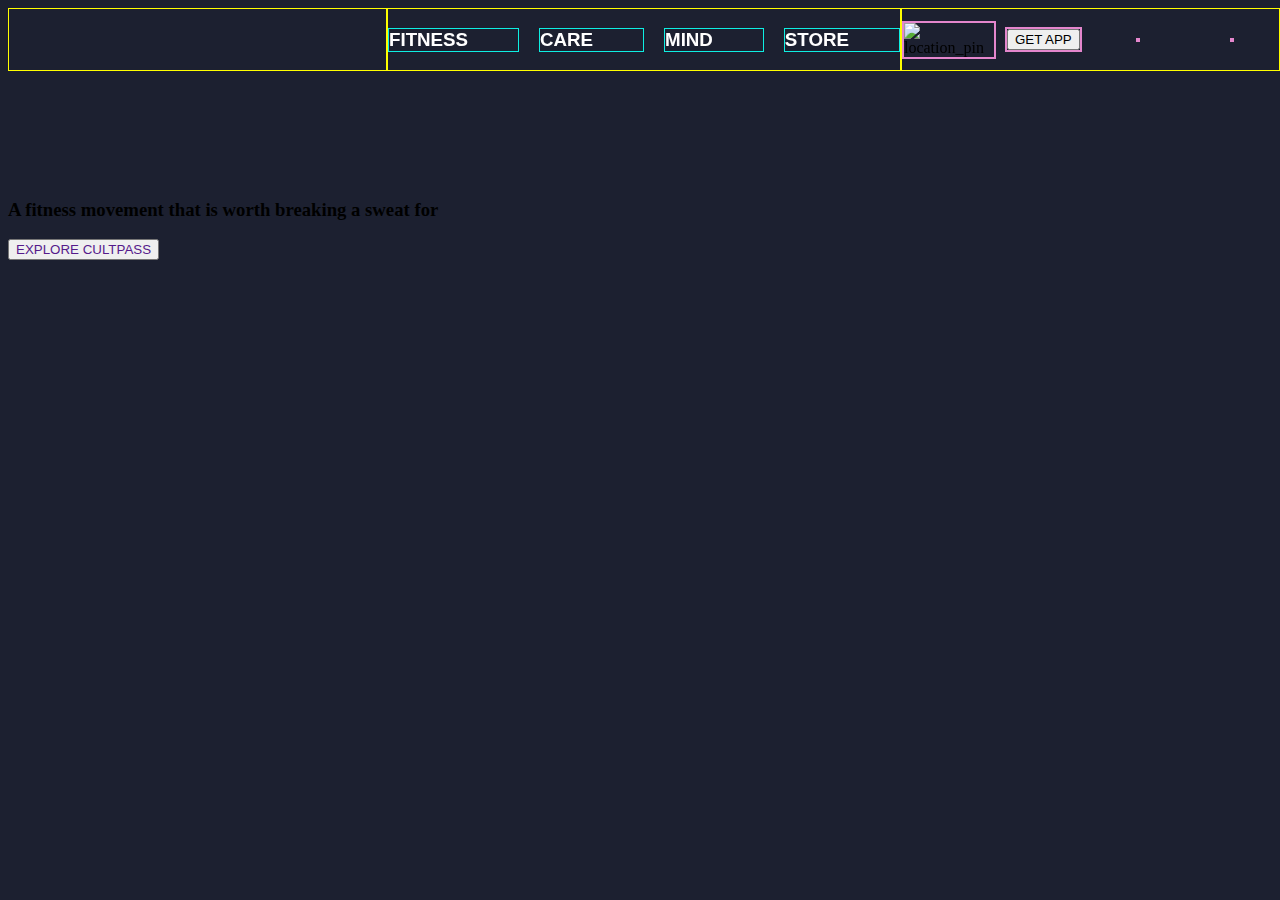
==== index.html @ 7b16bcbc "NavbarPart" ====
<!DOCTYPE html>
<html lang="en">
<head>
    <meta charset="UTF-8">
    <meta http-equiv="X-UA-Compatible" content="IE=edge">
    <meta name="viewport" content="width=device-width, initial-scale=1.0">
    <title>Get Fitness Workouts, Gyms, Health Care, &amp; Healthy Food in India by Cult.fit</title>
    <link rel="stylesheet" href="style.css"/>

</head>
<body>
    <!-- Navbar Part -->
    <div id="navbar">
        <div class="">
            <a href="">
                <div>
                    <img src="https://cdn-images.cure.fit/www-curefit-com/image/upload/c_fill,w_120,ar_3.87,q_auto:eco,dpr_2,f_auto,fl_progressive//image/test/brand-logo/vman-and-white-cult-text.png" alt=""/>
                </div>
            </a>
        </div>  
        <div class="">
            <a href=""><h3>FITNESS</h3></a>
            <a href=""><h3>CARE</h3></a>
            <a href=""><h3>MIND</h3></a>
            <a href=""><h3>STORE</h3></a>
        </div>
        <div class="">
            <!-- <div cursor="default"class="">BHUBANESWAR</div> -->
                    <div width="26" class="">
                        <img src="https://cdn-images.cure.fit/www-curefit-com/image/upload/c_fill,w_26,ar_1,q_auto:eco,dpr_2,f_auto,fl_progressive/image/test/header/location.png" alt="location_pin"loading="lazy" width="26" height="26">
                    </div>
            <div class="">
                <button color="primary" class="">
                    <div cursor="default" class="">GET APP</div>
                </button>
            </div>
            <div></div>
            <div></div>
        </div>
    </div>
    <!-- Navbar video part -->
    <div>
        <video class="nav-video" autoplay="" loop="" playsinline="" poster="https://cdn-images.cure.fit/www-curefit-com/image/upload/c_fill,w_1400,ar_1.77,q_auto:eco,dpr_2,f_auto,fl_progressive/image/test/we-are-cult-logo/promo-video-poster.jpg" preload="metadata" muted="" ><source src="https://cdn-images.cure.fit/www-curefit-com/video/upload/c_fill,w_1400,ar_1.77,q_auto:eco,dpr_2,vc_auto,f_auto/video/test/we-are-cult-web.mp4" type="video/mp4">Your browser does not support the video tag.</video>
    </div>
    <div id="video-hov">
        <img src="https://cdn-images.cure.fit/www-curefit-com/image/upload/c_fill,w_500,ar_2.13,q_auto:eco,dpr_2,f_auto,fl_progressive/image/test/we-are-cult-logo/text-only-v2.png" alt="">
        <h3>A fitness movement that is worth breaking a sweat for</h3>
        <button> <a href=""> <span>EXPLORE CULTPASS</span> </a> </button>
    </div>
</body>
</html>
---- style.css ----
body{
    background-color: #1c2030;
}

a{
    text-decoration: none;
}
/* ----------------------------------------Navbar CSS--------------------------------------------- */
#navbar{
    display: grid;
    grid-template-columns: repeat(3,1fr);
    grid-template-rows: repeat(1,auto);
    /* justify-content: space-between; */
    margin: auto;
    position: fixed;
    /* gap: 30px; */
}
#navbar>div{
    border: 1px solid yellow;
}
#navbar>div:nth-child(1)>a>div>img{
    height: 35px;
    padding-top: 10px;
}
#navbar>div:nth-child(2)>a>h3{
    border: 1px solid rgb(14, 238, 226);
    color: white;
    font-family: Verdana, Geneva, Tahoma, sans-serif;
    padding-right: 50px;
}
#navbar>div:nth-child(2){
    border: 1px solid yellow;
    display: grid;
    grid-template-columns: repeat(4,1fr);
    justify-content: space-between;
    gap:20px;
    
}
#navbar>div:nth-child(3){
    display: grid;
    grid-template-columns: repeat(4,1fr);
}
#navbar>div:nth-child(3)>div{
    border: 2px solid rgb(228, 134, 205);
    margin: auto;
}
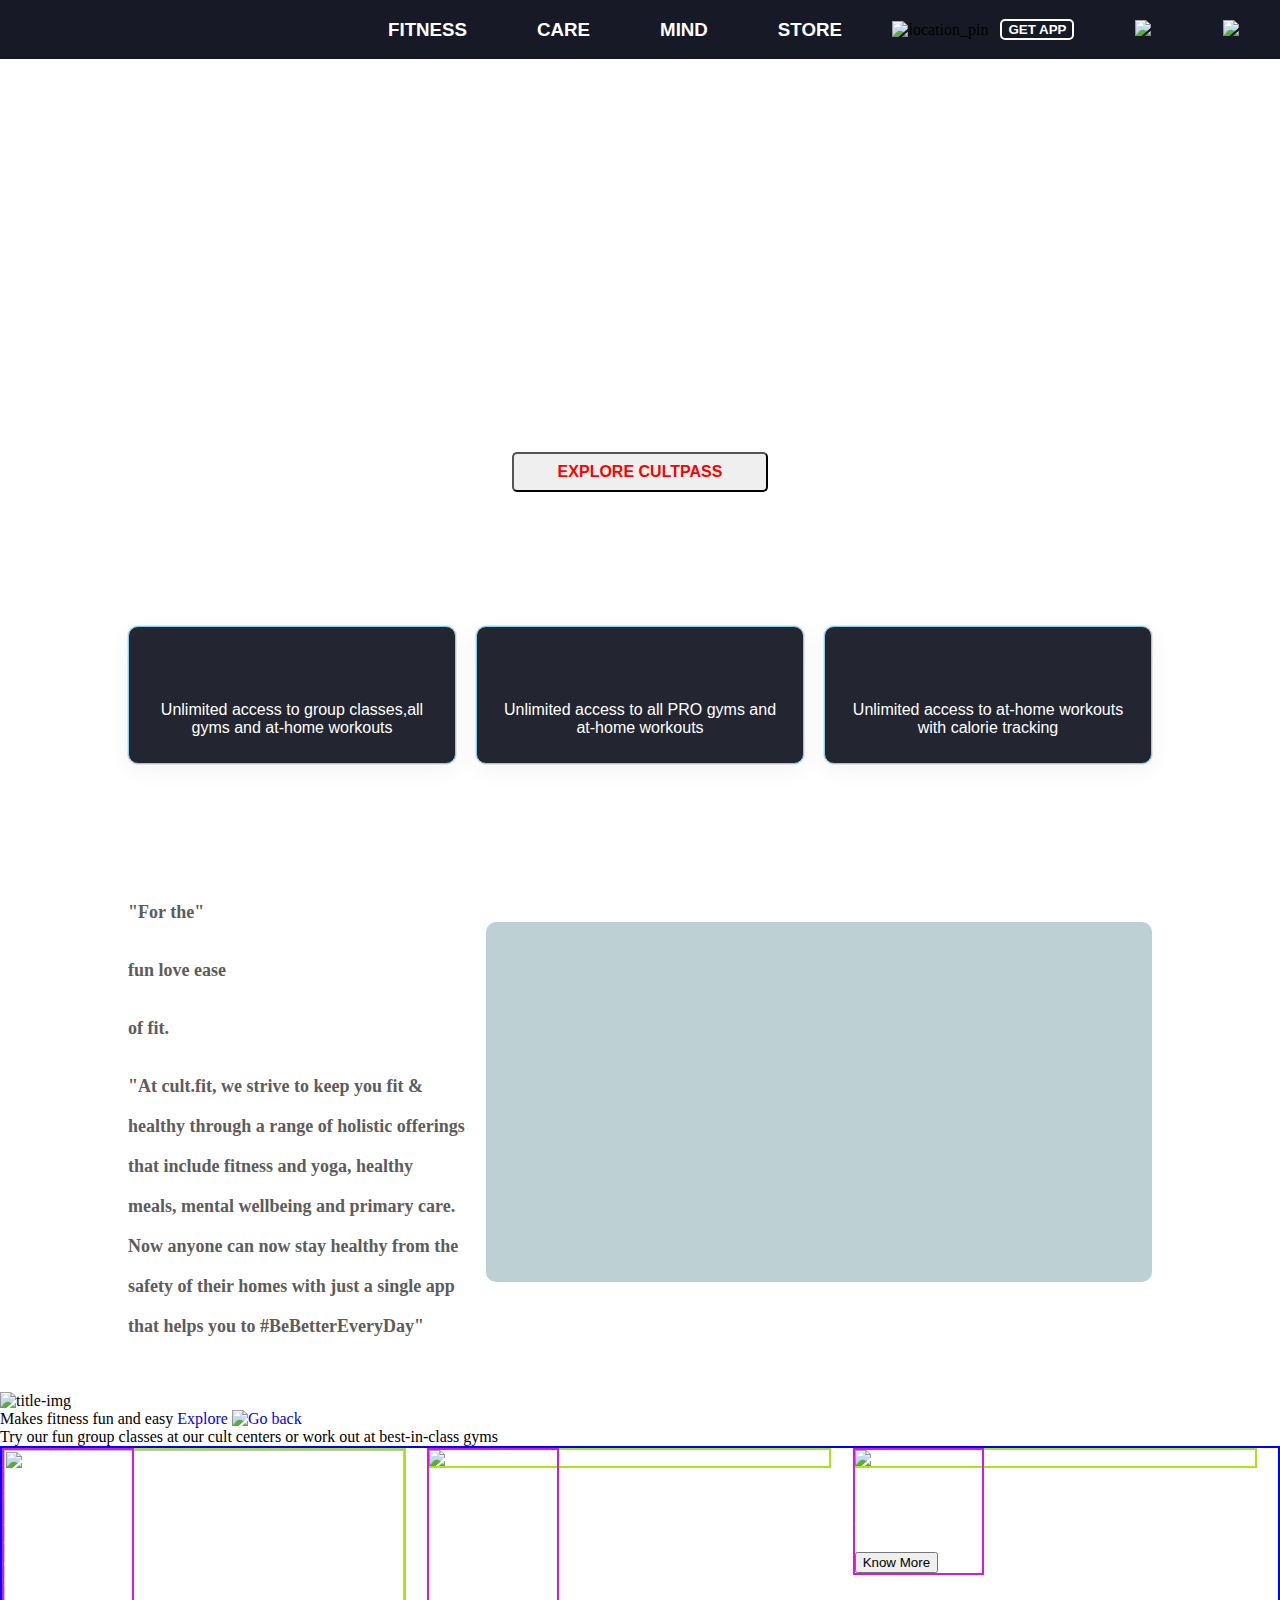
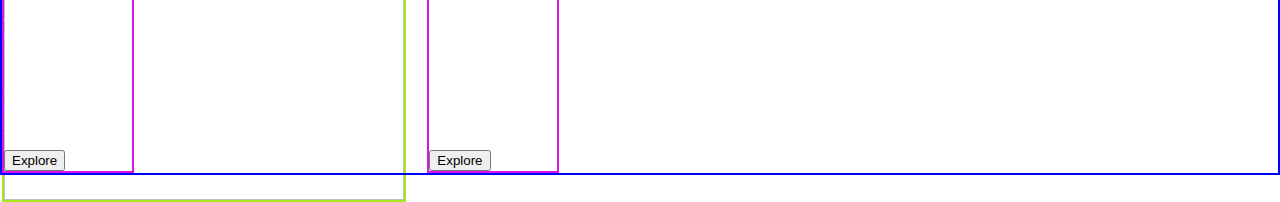
==== commit c8ac18ec: "day2 part done" ====
--- a/index.html
+++ b/index.html
@@ -8,6 +8,8 @@
     <link rel="stylesheet" href="style.css"/>
 
 </head>
+<script src="https://kit.fontawesome.com/4f2a80e093.js" crossorigin="anonymous"></script>
+<link rel="stylesheet" href="https://unpkg.com/aos@next/dist/aos.css" />
 <body>
     <!-- Navbar Part -->
     <div id="navbar">
@@ -24,7 +26,7 @@
             <a href=""><h3>MIND</h3></a>
             <a href=""><h3>STORE</h3></a>
         </div>
-        <div class="">
+        <div class="nav-last">
             <!-- <div cursor="default"class="">BHUBANESWAR</div> -->
                     <div width="26" class="">
                         <img src="https://cdn-images.cure.fit/www-curefit-com/image/upload/c_fill,w_26,ar_1,q_auto:eco,dpr_2,f_auto,fl_progressive/image/test/header/location.png" alt="location_pin"loading="lazy" width="26" height="26">
@@ -34,8 +36,9 @@
                     <div cursor="default" class="">GET APP</div>
                 </button>
             </div>
-            <div></div>
-            <div></div>
+            <div><img src="https://cdn-images.cure.fit/www-curefit-com/image/upload/c_fill,w_26,ar_1,q_auto:eco,dpr_2,f_auto,fl_progressive/image/test/header/Profile.png"/></div>
+            <div><img src="https://cdn-images.cure.fit/www-curefit-com/image/upload/c_fill,q_auto:eco,dpr_2,f_auto,fl_progressive//image/test/cart-dark-theme.svg"/></div>
+            
         </div>
     </div>
     <!-- Navbar video part -->
@@ -44,8 +47,107 @@
     </div>
     <div id="video-hov">
         <img src="https://cdn-images.cure.fit/www-curefit-com/image/upload/c_fill,w_500,ar_2.13,q_auto:eco,dpr_2,f_auto,fl_progressive/image/test/we-are-cult-logo/text-only-v2.png" alt="">
-        <h3>A fitness movement that is worth breaking a sweat for</h3>
-        <button> <a href=""> <span>EXPLORE CULTPASS</span> </a> </button>
+        <div>
+            <h3>A fitness movement that is worth breaking a sweat for</h3>
+            <button> <a href=""> <span>EXPLORE CULTPASS</span> </a> </button>
+            <!-- <button></button> -->
+        </div>
+    </div>
+        <!-- ----------------------try for free------------------------- -->
+    <div id="try-free">
+        <div>
+            <img src="https://cdn-images.cure.fit/www-curefit-com/image/upload/c_fill,w_106,ar_3.811,q_auto:eco,dpr_2,f_auto,fl_progressive//image/test/brand-logo/cult-pass.svg" alt=""><br>
+            <img src="https://cdn-images.cure.fit/www-curefit-com/image/upload/c_fill,w_107,ar_3.59,q_auto:eco,dpr_2,f_auto,fl_progressive//image/test/brand-logo/cult-pass-elite-partial.png" alt="">
+            <p>Unlimited access to group classes,all gyms and at-home workouts</p>
+        </div>
+        <div>
+            <img src="https://cdn-images.cure.fit/www-curefit-com/image/upload/c_fill,w_106,ar_3.811,q_auto:eco,dpr_2,f_auto,fl_progressive//image/test/brand-logo/cult-pass.svg" alt=""><br>
+            <img src="https://cdn-images.cure.fit/www-curefit-com/image/upload/c_fill,w_78,ar_2.63,q_auto:eco,dpr_2,f_auto,fl_progressive//image/test/brand-logo/cult-pass-pro-partial.png" alt="">
+            <p>Unlimited access to all PRO gyms and at-home workouts</p>
+        </div>
+        <div>
+            <img src="https://cdn-images.cure.fit/www-curefit-com/image/upload/c_fill,w_106,ar_3.811,q_auto:eco,dpr_2,f_auto,fl_progressive//image/test/brand-logo/cult-pass.svg" alt=""><br>
+            <img src="https://cdn-images.cure.fit/www-curefit-com/image/upload/c_fill,w_85,ar_2.86,q_auto:eco,dpr_2,f_auto,fl_progressive//image/test/brand-logo/cult-pass-live-partial-4x.png" alt="">
+            <p>Unlimited access to at-home workouts with calorie tracking</p>
+        </div>
+    </div>
+        <!-- -----------------------2nd homepage fun love ease(parent)------------------------- -->
+    <div id="fun-part">
+        <!-- --1st child-- -->
+        <div class="child">
+            <div>"For the"
+                <p>
+                    <span>fun</span>
+                    <span>love</span>
+                    <span>ease</span>
+                </p>
+            </div>
+            <p>of fit.</p>
+            <div>
+                <p>
+                    "At cult.fit, we strive to keep you fit & healthy through a range of holistic offerings that include fitness and yoga, healthy meals, mental wellbeing and primary care. Now anyone can now stay healthy from the safety of their homes with just a single app that helps you to #BeBetterEveryDay"
+                </p>
+            </div>
+        </div>
+        <!-- -child2- -->
+        <div class="child2">
+            <video autoplay width="100%" loop muted class="a-vdo">
+                <source src="https://cdn-images.cure.fit/www-curefit-com/video/upload/w_800,q_auto:eco/vc_auto/video/vm/54f8ba74-0a19-42dc-aa64-ec19f0dee189.mp4" type="video/mp4">
+                "Your browser does not support the video tag."
+            </video>
+        </div>
+    </div>
+        <!-- ----------------- ----------2nd txt + vdo merg part-(parent)--------------------------------- -->
+    <div id="fun-cult-part">
+        <div>
+            <img src="https://static.cure.fit/assets/images/cult-brand.svg" alt="title-img" class=" style-prefix-5blrfd efaomd31" loading="lazy" width="90" height="50">
+        </div>
+        <div class="">
+            Makes fitness fun and easy
+            <a href="/cult" class="">
+                <span>Explore</span>
+                <img src="https://static.cure.fit/assets/images/back-arrow-pink.svg" alt="Go back"
+                class="">
+            </a>
+        </div>
+        <div class="">Try our fun group classes at our cult centers or work out at best-in-class
+            gyms</div>
+        <!-- -----------all image in one part ---------->
+        <div id="mix-img-part1">
+            <!-- child4 img 1 -->
+            <div>
+                <div>
+                    <img class="mix-img" src="https://cdn-images.cure.fit/www-curefit-com/image/upload/w_600,h_470,fl_progressive,f_auto,q_auto:eco/dpr_2/image/vm/6285c073-5e3d-4abf-9189-21403628a1f4.png" width="400" height="350"/>
+                </div>
+                <div class="hover">
+                    <p>Find a cult center nera you</p>
+                    <p>wourk out at our world class cult ceneters with the safest measures.From ample workout space to ensure social distancing to frequent sanitisation,cult is playing it safe so you don't have to.</p>
+                    <button>Explore</button>
+                </div>
+            </div>
+            <!-- child4 img 2 -->
+            <div>
+                <div>
+                    <img class="mix-img" src="https://cdn-images.cure.fit/www-curefit-com/image/upload/w_300,h_250,fl_progressive,f_auto,q_auto:eco/dpr_2/image/vm/f66c717a-bcb9-4d64-b227-115d1010b610.jpeg" width="400">
+                </div>
+                <div class="hover">
+                    <p>Introducing Gyms by cult</p>
+                    <p>Get unlimited access to the best gyms in town with a cultpass. Carefully handpicked by cult, these select gyms boast of cult certified trainers, best-in-class safety and equipment standards.</p>
+                    <button>Explore</button>
+                </div>
+            </div>
+            <!-- child4 img 3 -->
+            <div>
+                <div>
+                    <img class="mix-img" src="https://cdn-images.cure.fit/www-curefit-com/image/upload/w_300,h_250,fl_progressive,f_auto,q_auto:eco/dpr_2/image/vm/a707c2fc-f789-477b-a9c7-c484fe9d86a6.jpeg"  width="400"/>
+                </div>
+                <div class="hover">
+                    <p>cult transform</p>
+                    <p>Get coached to lose weight for good</p>
+                    <button>Know More</button>
+                </div>
+            </div>
+        </div>
     </div>
 </body>
 </html>
--- a/style.css
+++ b/style.css
@@ -1,5 +1,7 @@
 body{
-    background-color: #1c2030;
+    background-color:white;
+    margin: 0;
+    padding: 0;
 }
 
 a{
@@ -7,6 +9,7 @@
 }
 /* ----------------------------------------Navbar CSS--------------------------------------------- */
 #navbar{
+    background-color: #171A26;
     display: grid;
     grid-template-columns: repeat(3,1fr);
     grid-template-rows: repeat(1,auto);
@@ -14,22 +17,20 @@
     margin: auto;
     position: fixed;
     /* gap: 30px; */
-}
-#navbar>div{
-    border: 1px solid yellow;
+    z-index:+3;
 }
 #navbar>div:nth-child(1)>a>div>img{
     height: 35px;
     padding-top: 10px;
 }
 #navbar>div:nth-child(2)>a>h3{
-    border: 1px solid rgb(14, 238, 226);
+    /* border: 1px solid rgb(14, 238, 226); */
     color: white;
     font-family: Verdana, Geneva, Tahoma, sans-serif;
     padding-right: 50px;
 }
 #navbar>div:nth-child(2){
-    border: 1px solid yellow;
+    /* border: 1px solid yellow; */
     display: grid;
     grid-template-columns: repeat(4,1fr);
     justify-content: space-between;
@@ -41,6 +42,148 @@
     grid-template-columns: repeat(4,1fr);
 }
 #navbar>div:nth-child(3)>div{
-    border: 2px solid rgb(228, 134, 205);
+    /* border: 2px solid rgb(228, 134, 205); */
     margin: auto;
-}+}
+.nav-last>div:nth-child(3)>img{
+    margin-left: 18px;
+    width:45%;
+}
+.nav-last>div:nth-child(4)>img{
+    width:70%;
+}
+.nav-last>div:nth-child(2)>button{
+    border: 2px solid white;
+    background-color: #171A26;
+    border-radius: 5px;
+}
+.nav-last>div:nth-child(2)>button>div{
+    color: white;
+    font-weight: 800;
+    font-family: Arial, Helvetica, sans-serif;
+}
+
+/* --------------------------------Navbar vdo part CSS-------------------------------------- */
+.nav-video{
+    position:absolute;
+    z-index:-1;
+    top:0;
+    left:0;
+    width:100%;
+    height: 800px;
+    }
+    #video-hov{
+        width: 50%;
+        margin: auto;
+        /* border: 1px solid blue; */
+        color: white;
+        position: relative;
+        top:250px;
+        font-size: xx-large;
+        text-align: center;
+        font-family: Arial, Helvetica, sans-serif;
+        }
+        #video-hov>img{
+            width: 70%;
+        }
+        #video-hov>div>button{
+            /* border: 1px solid blue; */
+            border-radius: 5px;
+            height: 40px;
+            width:40%;
+            font-weight: 700;
+        }
+        button>a>span{
+            color: red;
+            font-family: Arial, Helvetica, sans-serif;
+            font-size: medium;
+            font-weight: bolder;
+            text-decoration: none;
+        }
+        /* ---------------------------TRY FOR FREE------------------------- */
+        #try-free{
+            /* border: 2px solid yellow; */
+            width: 80%;
+            height: auto;
+            margin: auto;
+            margin-top: 30%;
+            display: grid;
+            grid-template-columns: repeat(3,1fr);
+            grid-template-rows: repeat(1,auto);
+            gap:20px;
+        }
+        #try-free > div{
+            /* margin: auto; */
+            border: 1px solid skyblue;
+            border-radius: 10px;
+            font-size: medium;
+            color: white;
+            text-align: center;
+            /* ---- */
+            padding: 10px 20px;
+            background-color: #232631;
+            font-family: 'Lucida Sans', 'Lucida Sans Regular', 'Lucida Grande', 'Lucida Sans Unicode', Geneva, Verdana, sans-serif;
+            box-shadow: rgba(0, 0, 0, 0.05) 0px 6px 24px 0px, rgba(0, 0, 0, 0.08) 0px 0px 0px 1px;
+        }
+        #try-free > div >img{
+            margin: auto;
+            margin-top: 20px;
+            width: 40%;
+        }
+        /* #top-last>div:hover{
+            background-color: #323952;
+        } */
+        /* --------------------------another homepage 1st part--------------------------- */
+        #fun-part{
+            margin: auto;
+            width: 80%;
+            height: 500px;
+            margin-top: 10%;
+            /* border: 2px solid red; */
+            display: flex;
+            justify-content: space-between;
+        }
+        #fun-part>div:nth-child(1){
+            width:33%;
+            font-size: 18px;
+            font-weight:bold;
+            color: #5d5c5c;
+            margin-bottom: 10%;
+            line-height: 40px;
+        }
+        #fun-part>div:nth-child(2){
+            /* border: 1px solid#171A26; */
+            background-color: #bbcfd4f7;
+            width: 65%;
+            height: 72%;
+            margin-top: 30px;
+            border-radius: 10px;
+        }
+        #fun-part>div:nth-child(2)>video{
+            border-radius: 10px;
+            padding-top: 5px;
+            padding-bottom: 5px;
+        }
+        /* ----------------------------2nd part--------------------------- */
+        #fun-cult-part{
+            /* border: 2px solid crimson; */
+            display: block;
+            width:100%;
+            margin: auto;
+        }
+        #mix-img-part1{
+            border: 2px solid blue;
+            /* display: flex; */
+            display: grid;
+            grid-template-columns: repeat(3,1fr);
+        }
+        .mix-img{
+            border: 2px solid rgb(168, 231, 23);
+            z-index: -1 ;
+            position: absolute;
+        }
+        .hover{
+            border: 2px solid rgb(215, 23, 225);
+            width: 30%;
+            color: white;
+        }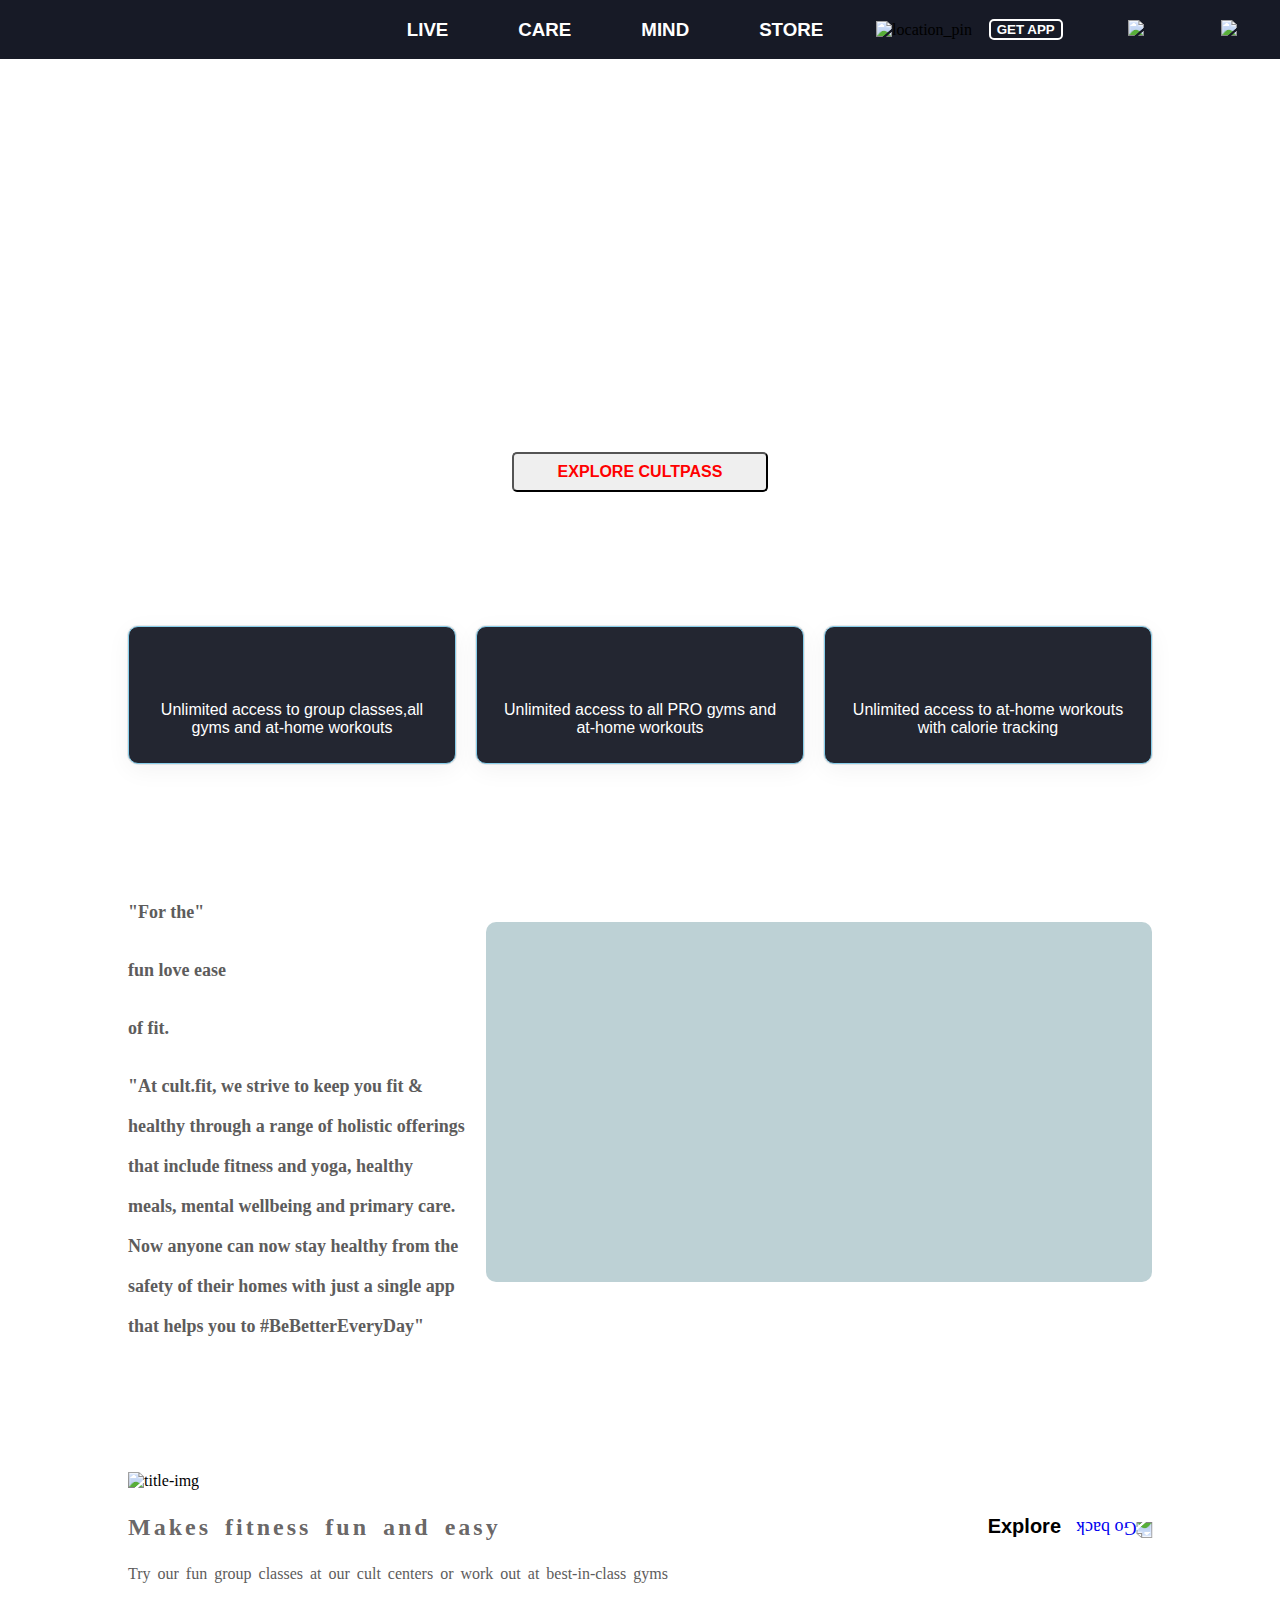
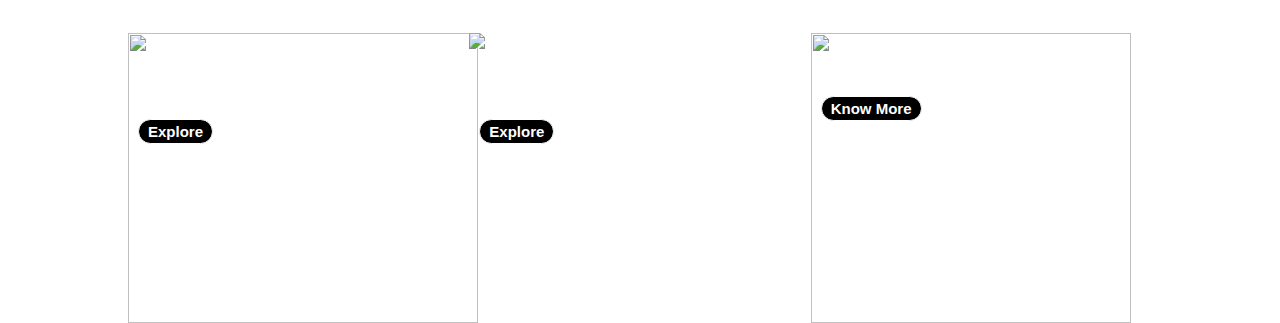
==== commit 44baa174: "homepage-part" ====
--- a/index.html
+++ b/index.html
@@ -21,7 +21,7 @@
             </a>
         </div>  
         <div class="">
-            <a href=""><h3>FITNESS</h3></a>
+            <a href=""><h3>LIVE</h3></a>
             <a href=""><h3>CARE</h3></a>
             <a href=""><h3>MIND</h3></a>
             <a href=""><h3>STORE</h3></a>
@@ -103,47 +103,45 @@
             <img src="https://static.cure.fit/assets/images/cult-brand.svg" alt="title-img" class=" style-prefix-5blrfd efaomd31" loading="lazy" width="90" height="50">
         </div>
         <div class="">
-            Makes fitness fun and easy
-            <a href="/cult" class="">
+            <p>Makes fitness fun and easy</p>
+            <a href="/cult" class="explore">
                 <span>Explore</span>
                 <img src="https://static.cure.fit/assets/images/back-arrow-pink.svg" alt="Go back"
-                class="">
+                class="explore-img">
             </a>
         </div>
-        <div class="">Try our fun group classes at our cult centers or work out at best-in-class
-            gyms</div>
+        <div class="img-paragraph">
+            <p>Try our fun group classes at our cult centers or work out at best-in-class
+            gyms</p></div>
         <!-- -----------all image in one part ---------->
         <div id="mix-img-part1">
             <!-- child4 img 1 -->
             <div>
                 <div>
-                    <img class="mix-img" src="https://cdn-images.cure.fit/www-curefit-com/image/upload/w_600,h_470,fl_progressive,f_auto,q_auto:eco/dpr_2/image/vm/6285c073-5e3d-4abf-9189-21403628a1f4.png" width="400" height="350"/>
+                    <img class="mix-img" src="https://cdn-images.cure.fit/www-curefit-com/image/upload/w_600,h_470,fl_progressive,f_auto,q_auto:eco/dpr_2/image/vm/6285c073-5e3d-4abf-9189-21403628a1f4.png" width="350" height="290"/>
                 </div>
                 <div class="hover">
                     <p>Find a cult center nera you</p>
-                    <p>wourk out at our world class cult ceneters with the safest measures.From ample workout space to ensure social distancing to frequent sanitisation,cult is playing it safe so you don't have to.</p>
                     <button>Explore</button>
                 </div>
             </div>
             <!-- child4 img 2 -->
             <div>
                 <div>
-                    <img class="mix-img" src="https://cdn-images.cure.fit/www-curefit-com/image/upload/w_300,h_250,fl_progressive,f_auto,q_auto:eco/dpr_2/image/vm/f66c717a-bcb9-4d64-b227-115d1010b610.jpeg" width="400">
+                    <img class="mix-img" src="https://cdn-images.cure.fit/www-curefit-com/image/upload/w_300,h_250,fl_progressive,f_auto,q_auto:eco/dpr_2/image/vm/f66c717a-bcb9-4d64-b227-115d1010b610.jpeg" width="350">
                 </div>
                 <div class="hover">
                     <p>Introducing Gyms by cult</p>
-                    <p>Get unlimited access to the best gyms in town with a cultpass. Carefully handpicked by cult, these select gyms boast of cult certified trainers, best-in-class safety and equipment standards.</p>
                     <button>Explore</button>
                 </div>
             </div>
             <!-- child4 img 3 -->
             <div>
                 <div>
-                    <img class="mix-img" src="https://cdn-images.cure.fit/www-curefit-com/image/upload/w_300,h_250,fl_progressive,f_auto,q_auto:eco/dpr_2/image/vm/a707c2fc-f789-477b-a9c7-c484fe9d86a6.jpeg"  width="400"/>
+                    <img class="mix-img" src="https://cdn-images.cure.fit/www-curefit-com/image/upload/w_300,h_250,fl_progressive,f_auto,q_auto:eco/dpr_2/image/vm/a707c2fc-f789-477b-a9c7-c484fe9d86a6.jpeg"  width="320" height="290"/>
                 </div>
                 <div class="hover">
                     <p>cult transform</p>
-                    <p>Get coached to lose weight for good</p>
                     <button>Know More</button>
                 </div>
             </div>
--- a/style.css
+++ b/style.css
@@ -20,6 +20,7 @@
     z-index:+3;
 }
 #navbar>div:nth-child(1)>a>div>img{
+    margin-left: 15px;
     height: 35px;
     padding-top: 10px;
 }
@@ -168,22 +169,74 @@
         #fun-cult-part{
             /* border: 2px solid crimson; */
             display: block;
-            width:100%;
-            margin: auto;
+            width:80%;
+            margin: auto;
+            margin-top: 80px;
         }
         #mix-img-part1{
-            border: 2px solid blue;
-            /* display: flex; */
+            /* border: 2px solid blue; */
+            width: 100%;
+            margin: auto;
             display: grid;
             grid-template-columns: repeat(3,1fr);
         }
         .mix-img{
-            border: 2px solid rgb(168, 231, 23);
+            /* border: 2px solid rgb(168, 231, 23); */
             z-index: -1 ;
             position: absolute;
         }
         .hover{
-            border: 2px solid rgb(215, 23, 225);
-            width: 30%;
+            /* border: 2px solid rgb(215, 23, 225); */
+            font-weight: 700;
+            font-size: 20px;
+            font-family: Arial, Helvetica, sans-serif;
+            width: 60%;
+            margin-left: 10px;
             color: white;
+            margin-top: 10px
+        }
+        .hover >button{
+            font-weight: 700;
+            font-size: 15px;
+            font-family: Arial, Helvetica, sans-serif;
+            border-radius: 20px;
+            padding: 3px 9px;
+            border: 1px solid white;
+            color: white;
+            background-color: black;
+        }
+        #fun-cult-part > div:nth-child(2) >p{
+            color: rgba(58, 54, 54, 0.771);
+            font-size:x-large;
+            font-weight: bold;
+            word-spacing:5px;
+            letter-spacing: 3px;
+            font-family: Georgia, serif;
+        }
+        .explore{
+            font-size: 18px;
+            float: right;
+            margin-top: -50px;
+        }
+        .explore > span{
+            font-size: 20px;
+            font-family: BrandonTextWeb-Bold,Helvetica Neue,Helvetica,Roboto,Arial,sans-serif;
+            cursor: pointer;
+            padding-top: 0;
+            color: black;
+            font-weight: 700;
+        }
+        .explore-img{
+            height: 22px;
+            width: 10px;
+            margin:auto;
+            margin-left: 10px;
+            transform: rotate(180deg);
+        }
+        .img-paragraph{
+            word-spacing:3px;
+            font-family: Georgia, serif;
+            width: 60%;
+            color: #5d5c5c;
+            margin-bottom: 50px;
         }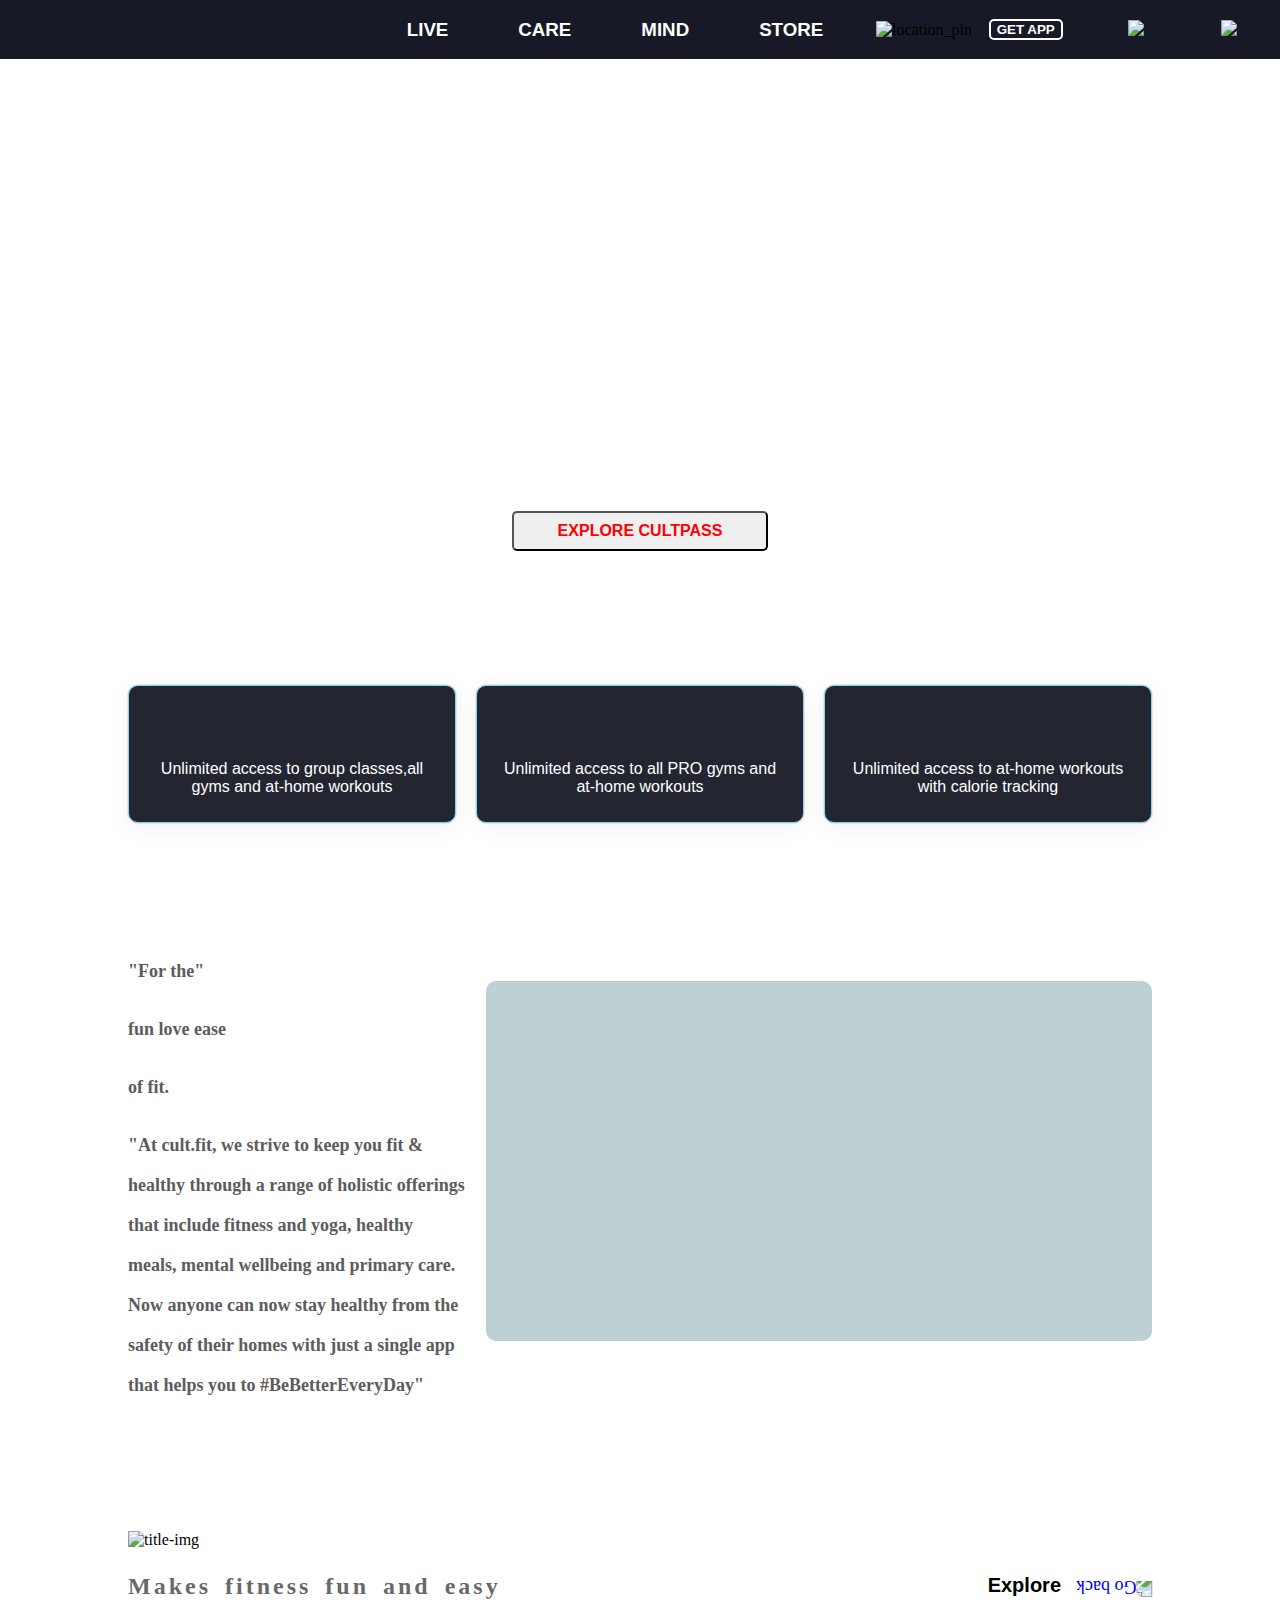
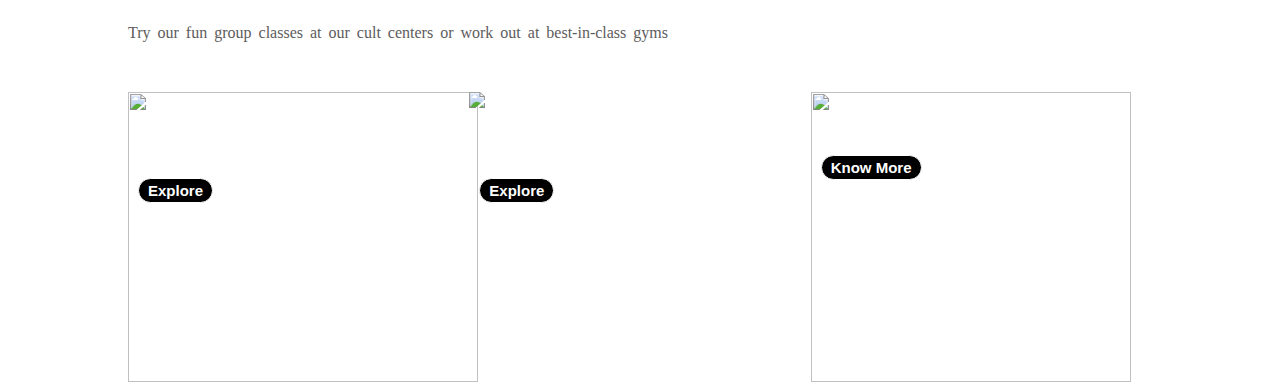
==== commit 4f5b509a: "completed day3" ====
--- a/index.html
+++ b/index.html
@@ -6,6 +6,7 @@
     <meta name="viewport" content="width=device-width, initial-scale=1.0">
     <title>Get Fitness Workouts, Gyms, Health Care, &amp; Healthy Food in India by Cult.fit</title>
     <link rel="stylesheet" href="style.css"/>
+    <link rel="stylesheet" href="navbar.css"/>
 
 </head>
 <script src="https://kit.fontawesome.com/4f2a80e093.js" crossorigin="anonymous"></script>
@@ -14,7 +15,7 @@
     <!-- Navbar Part -->
     <div id="navbar">
         <div class="">
-            <a href="">
+            <a href="index.html">
                 <div>
                     <img src="https://cdn-images.cure.fit/www-curefit-com/image/upload/c_fill,w_120,ar_3.87,q_auto:eco,dpr_2,f_auto,fl_progressive//image/test/brand-logo/vman-and-white-cult-text.png" alt=""/>
                 </div>
@@ -22,7 +23,7 @@
         </div>  
         <div class="">
             <a href=""><h3>LIVE</h3></a>
-            <a href=""><h3>CARE</h3></a>
+            <a href="./care.html"><h3>CARE</h3></a>
             <a href=""><h3>MIND</h3></a>
             <a href=""><h3>STORE</h3></a>
         </div>
--- a/style.css
+++ b/style.css
@@ -3,67 +3,6 @@
     margin: 0;
     padding: 0;
 }
-
-a{
-    text-decoration: none;
-}
-/* ----------------------------------------Navbar CSS--------------------------------------------- */
-#navbar{
-    background-color: #171A26;
-    display: grid;
-    grid-template-columns: repeat(3,1fr);
-    grid-template-rows: repeat(1,auto);
-    /* justify-content: space-between; */
-    margin: auto;
-    position: fixed;
-    /* gap: 30px; */
-    z-index:+3;
-}
-#navbar>div:nth-child(1)>a>div>img{
-    margin-left: 15px;
-    height: 35px;
-    padding-top: 10px;
-}
-#navbar>div:nth-child(2)>a>h3{
-    /* border: 1px solid rgb(14, 238, 226); */
-    color: white;
-    font-family: Verdana, Geneva, Tahoma, sans-serif;
-    padding-right: 50px;
-}
-#navbar>div:nth-child(2){
-    /* border: 1px solid yellow; */
-    display: grid;
-    grid-template-columns: repeat(4,1fr);
-    justify-content: space-between;
-    gap:20px;
-    
-}
-#navbar>div:nth-child(3){
-    display: grid;
-    grid-template-columns: repeat(4,1fr);
-}
-#navbar>div:nth-child(3)>div{
-    /* border: 2px solid rgb(228, 134, 205); */
-    margin: auto;
-}
-.nav-last>div:nth-child(3)>img{
-    margin-left: 18px;
-    width:45%;
-}
-.nav-last>div:nth-child(4)>img{
-    width:70%;
-}
-.nav-last>div:nth-child(2)>button{
-    border: 2px solid white;
-    background-color: #171A26;
-    border-radius: 5px;
-}
-.nav-last>div:nth-child(2)>button>div{
-    color: white;
-    font-weight: 800;
-    font-family: Arial, Helvetica, sans-serif;
-}
-
 /* --------------------------------Navbar vdo part CSS-------------------------------------- */
 .nav-video{
     position:absolute;
@@ -115,7 +54,7 @@
         }
         #try-free > div{
             /* margin: auto; */
-            border: 1px solid skyblue;
+            border: 1px solid rgb(132, 215, 243);
             border-radius: 10px;
             font-size: medium;
             color: white;
@@ -125,6 +64,9 @@
             background-color: #232631;
             font-family: 'Lucida Sans', 'Lucida Sans Regular', 'Lucida Grande', 'Lucida Sans Unicode', Geneva, Verdana, sans-serif;
             box-shadow: rgba(0, 0, 0, 0.05) 0px 6px 24px 0px, rgba(0, 0, 0, 0.08) 0px 0px 0px 1px;
+        }
+        #try-free > div:hover{
+            background-color: rgb(148, 152, 152);
         }
         #try-free > div >img{
             margin: auto;
--- a/navbar.css
+++ b/navbar.css
@@ -0,0 +1,62 @@
+body{
+    margin: 0;
+    padding: 0;
+}
+a{
+    text-decoration: none;
+}
+#navbar{
+    background-color: #171A26;
+    display: grid;
+    grid-template-columns: repeat(3,1fr);
+    grid-template-rows: repeat(1,auto);
+    margin: auto;
+    position: sticky;
+    top: 0;
+    left: 0;
+    z-index:+3;
+}
+#navbar>div:nth-child(1)>a>div>img{
+    margin-left: 15px;
+    height: 35px;
+    padding-top: 10px;
+}
+#navbar>div:nth-child(2)>a>h3{
+    /* border: 1px solid rgb(14, 238, 226); */
+    color: white;
+    font-family: Verdana, Geneva, Tahoma, sans-serif;
+    padding-right: 50px;
+}
+#navbar>div:nth-child(2){
+    /* border: 1px solid yellow; */
+    display: grid;
+    grid-template-columns: repeat(4,1fr);
+    justify-content: space-between;
+    gap:20px;
+    
+}
+#navbar>div:nth-child(3){
+    display: grid;
+    grid-template-columns: repeat(4,1fr);
+}
+#navbar>div:nth-child(3)>div{
+    /* border: 2px solid rgb(228, 134, 205); */
+    margin: auto;
+}
+.nav-last>div:nth-child(3)>img{
+    margin-left: 18px;
+    width:45%;
+}
+.nav-last>div:nth-child(4)>img{
+    width:70%;
+}
+.nav-last>div:nth-child(2)>button{
+    border: 2px solid white;
+    background-color: #171A26;
+    border-radius: 5px;
+}
+.nav-last>div:nth-child(2)>button>div{
+    color: white;
+    font-weight: 800;
+    font-family: Arial, Helvetica, sans-serif;
+}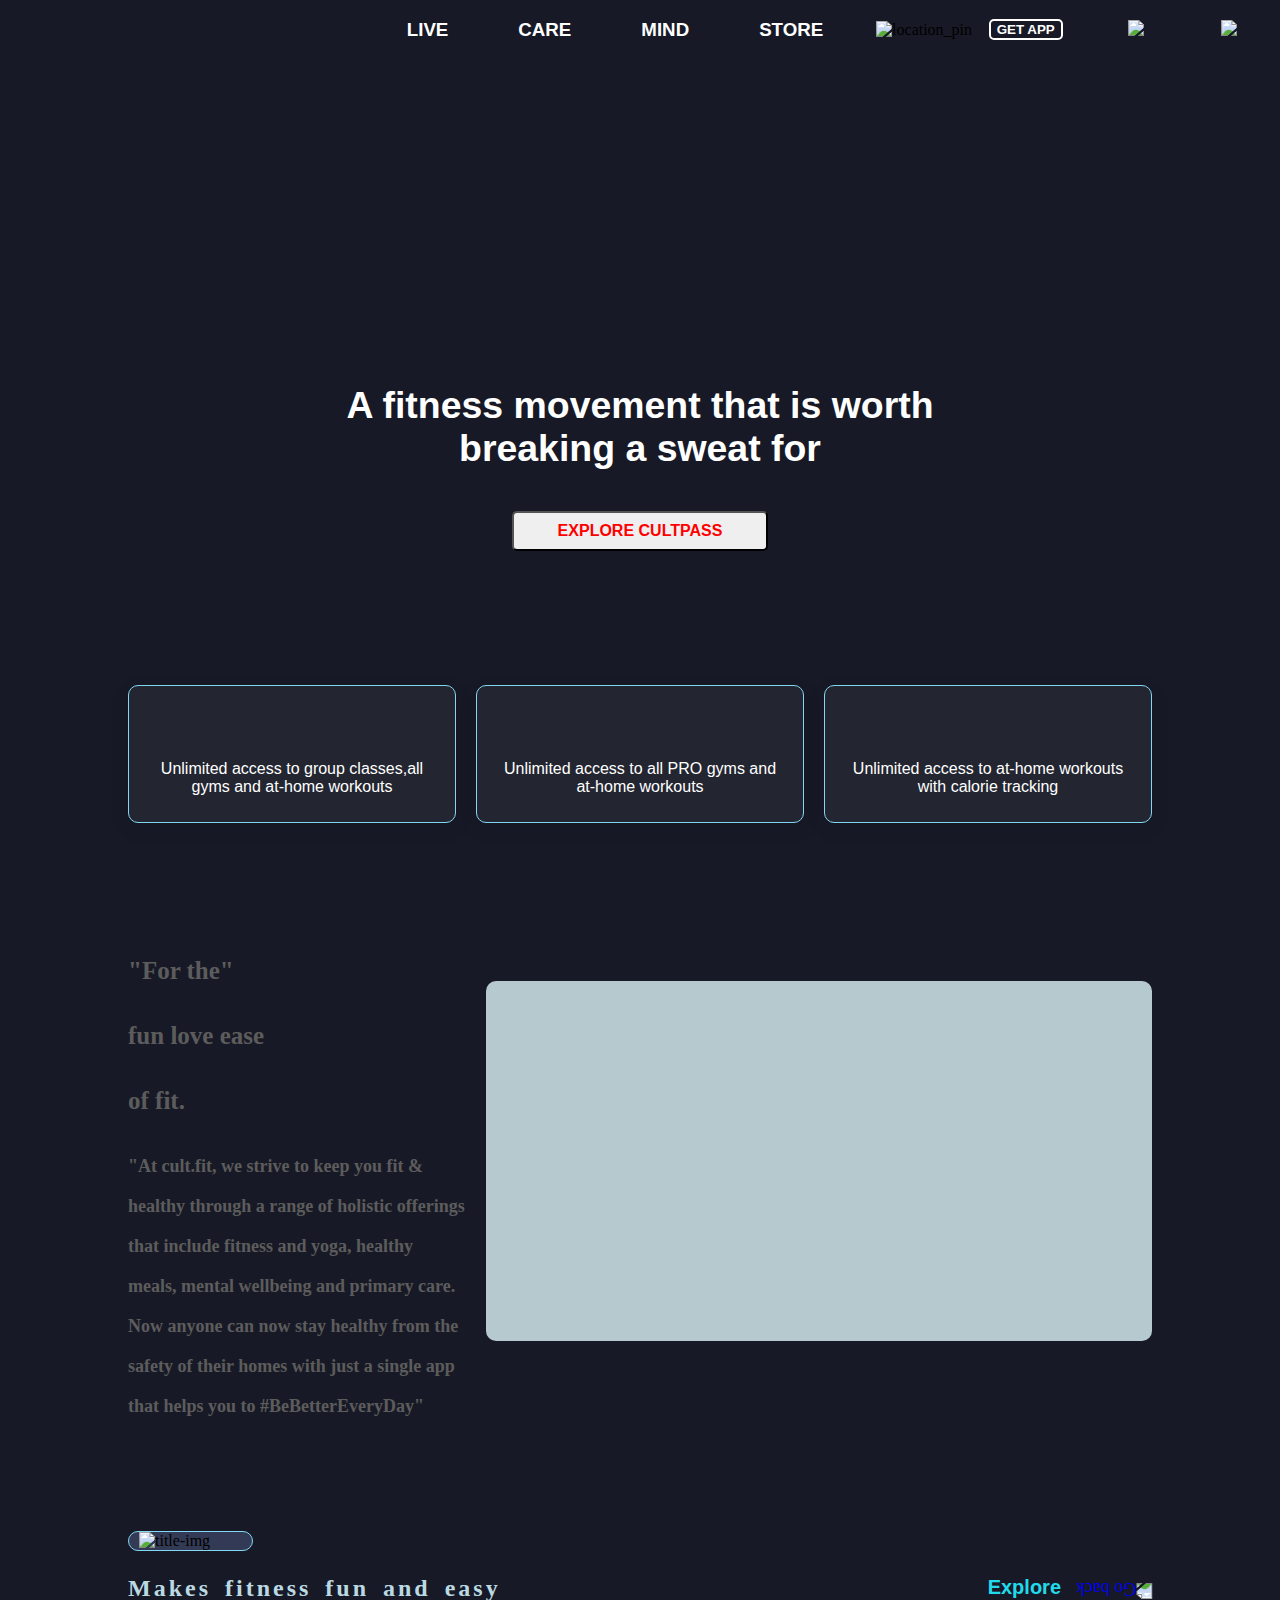
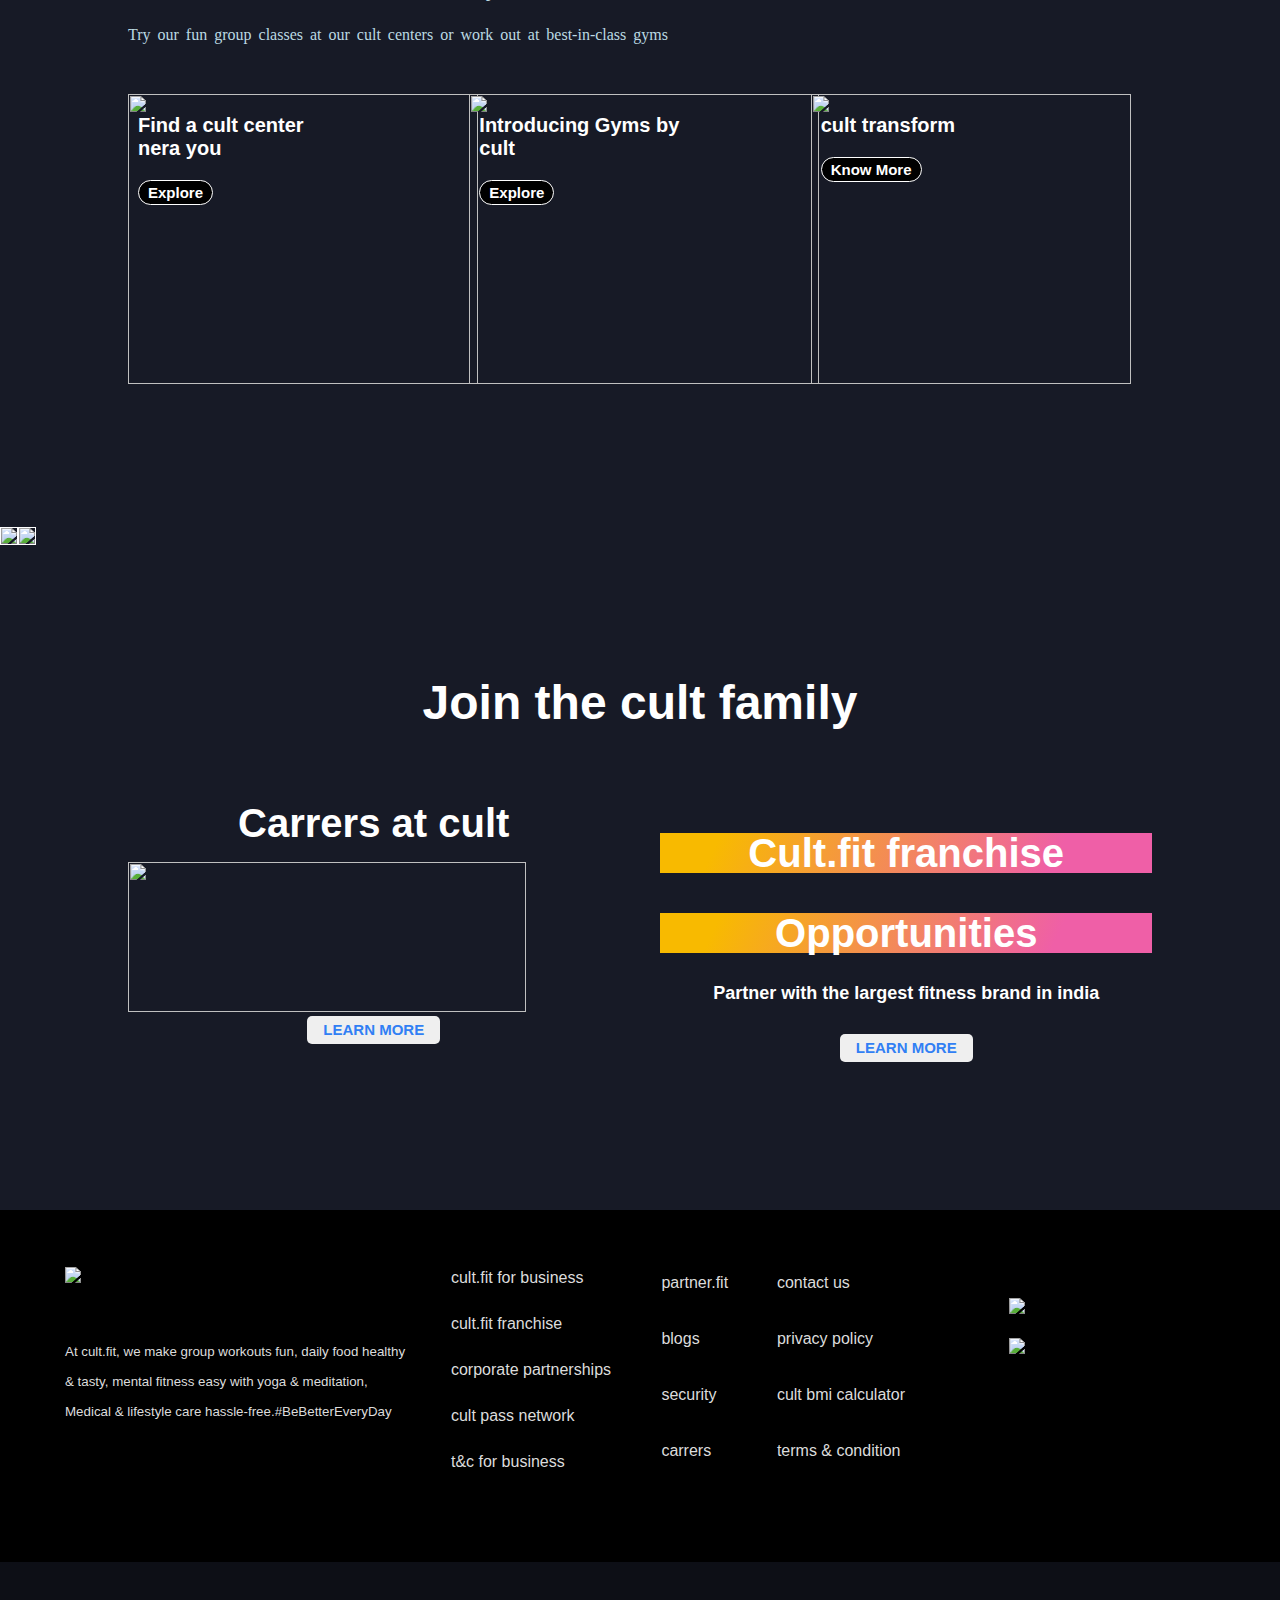
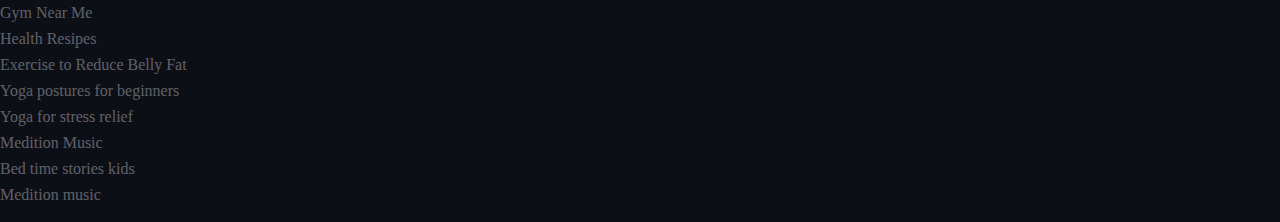
==== commit dbdbad3f: "DAY4" ====
--- a/index.html
+++ b/index.html
@@ -7,6 +7,7 @@
     <title>Get Fitness Workouts, Gyms, Health Care, &amp; Healthy Food in India by Cult.fit</title>
     <link rel="stylesheet" href="style.css"/>
     <link rel="stylesheet" href="navbar.css"/>
+    <link rel="stylesheet" href="getapp.css"/>
 
 </head>
 <script src="https://kit.fontawesome.com/4f2a80e093.js" crossorigin="anonymous"></script>
@@ -29,17 +30,29 @@
         </div>
         <div class="nav-last">
             <!-- <div cursor="default"class="">BHUBANESWAR</div> -->
-                    <div width="26" class="">
-                        <img src="https://cdn-images.cure.fit/www-curefit-com/image/upload/c_fill,w_26,ar_1,q_auto:eco,dpr_2,f_auto,fl_progressive/image/test/header/location.png" alt="location_pin"loading="lazy" width="26" height="26">
-                    </div>
+            <div width="26" class="">
+                <img src="https://cdn-images.cure.fit/www-curefit-com/image/upload/c_fill,w_26,ar_1,q_auto:eco,dpr_2,f_auto,fl_progressive/image/test/header/location.png" alt="location_pin"loading="lazy" width="26" height="26">
+            </div>
             <div class="">
                 <button color="primary" class="">
                     <div cursor="default" class="">GET APP</div>
                 </button>
             </div>
-            <div><img src="https://cdn-images.cure.fit/www-curefit-com/image/upload/c_fill,w_26,ar_1,q_auto:eco,dpr_2,f_auto,fl_progressive/image/test/header/Profile.png"/></div>
-            <div><img src="https://cdn-images.cure.fit/www-curefit-com/image/upload/c_fill,q_auto:eco,dpr_2,f_auto,fl_progressive//image/test/cart-dark-theme.svg"/></div>
-            
+            <div>
+                <a href="">
+                    <div class="signup">
+                        <img onclick="" src="https://cdn-images.cure.fit/www-curefit-com/image/upload/c_fill,w_26,ar_1,q_auto:eco,dpr_2,f_auto,fl_progressive/image/test/header/Profile.png"/>
+                    </div>
+                </a>
+            </div>
+            <div>
+                <a href="">
+                    <div class="navCart">
+                        <img src="https://cdn-images.cure.fit/www-curefit-com/image/upload/c_fill,q_auto:eco,dpr_2,f_auto,fl_progressive//image/test/cart-dark-theme.svg"/>
+                    </div>
+                </a>
+            </div>
+
         </div>
     </div>
     <!-- Navbar video part -->
@@ -76,14 +89,14 @@
     <div id="fun-part">
         <!-- --1st child-- -->
         <div class="child">
-            <div>"For the"
+            <div style="font-size: 25px;">"For the"
                 <p>
                     <span>fun</span>
                     <span>love</span>
                     <span>ease</span>
                 </p>
             </div>
-            <p>of fit.</p>
+            <p style="font-size: 25px;">of fit.</p>
             <div>
                 <p>
                     "At cult.fit, we strive to keep you fit & healthy through a range of holistic offerings that include fitness and yoga, healthy meals, mental wellbeing and primary care. Now anyone can now stay healthy from the safety of their homes with just a single app that helps you to #BeBetterEveryDay"
@@ -98,10 +111,10 @@
             </video>
         </div>
     </div>
-        <!-- ----------------- ----------2nd txt + vdo merg part-(parent)--------------------------------- -->
+        <!-- -----------------CULT MAKES FITNESS FUN & EASY--------------->
     <div id="fun-cult-part">
-        <div>
-            <img src="https://static.cure.fit/assets/images/cult-brand.svg" alt="title-img" class=" style-prefix-5blrfd efaomd31" loading="lazy" width="90" height="50">
+        <div class="CULT">
+            <img src="https://static.cure.fit/assets/images/cult-brand.svg" alt="title-img"  loading="lazy" width="90" height="50">
         </div>
         <div class="">
             <p>Makes fitness fun and easy</p>
@@ -129,7 +142,7 @@
             <!-- child4 img 2 -->
             <div>
                 <div>
-                    <img class="mix-img" src="https://cdn-images.cure.fit/www-curefit-com/image/upload/w_300,h_250,fl_progressive,f_auto,q_auto:eco/dpr_2/image/vm/f66c717a-bcb9-4d64-b227-115d1010b610.jpeg" width="350">
+                    <img class="mix-img" src="https://cdn-images.cure.fit/www-curefit-com/image/upload/w_300,h_250,fl_progressive,f_auto,q_auto:eco/dpr_2/image/vm/f66c717a-bcb9-4d64-b227-115d1010b610.jpeg" width="350" height="290">
                 </div>
                 <div class="hover">
                     <p>Introducing Gyms by cult</p>
@@ -148,5 +161,315 @@
             </div>
         </div>
     </div>
+    <!-- -------------------------imagination------------------------ -->
+    <div class="colourfull">
+        <div>
+            <img src="https://cdn-images.cure.fit/www-curefit-com/image/upload/c_fill,w_700,ar_1,q_auto:eco,dpr_1.428749918937683,f_auto,fl_progressive//image/test/gradient-circle/pink-blur-circle.svg" class="color-mix" width="100%">
+        </div>
+        <div>
+            <img src="https://cdn-images.cure.fit/www-curefit-com/image/upload/c_fill,w_700,ar_1,q_auto:eco,dpr_1.428749918937683,f_auto,fl_progressive//image/test/gradient-circle/golden-blur-circle.svg" class="color-mix" width="100%">
+        </div>
+    </div>
+    <div>
+
+    </div>
+    
+    <!------------------------------JOIN THE CULT FAMILY------------------>
+    <div class="join-cult-family">
+        <!-- child1 -->
+        <div class="">
+            <h1>Join the cult family</h1>
+        </div>
+        <!-- child2 -->
+        <div class="join-cult-child">
+            <div class="join1">
+                <div class="">
+                    <h3>Carrers at cult</h3>
+                    <img src="https://cdn-images.cure.fit/www-curefit-com/image/upload/c_fill,w_600,ar_2.4,q_auto:eco,dpr_1.428749918937683,f_auto,fl_progressive//image/test/join-the-cult/career-icons-v2.png" width="90%" height="150">
+                    <div class="btn"><button>LEARN MORE</button></div>
+                </div>
+            </div>
+            
+            <div class="join2">
+                <div class="">
+                    <h3>Cult.fit franchise</h3>
+                    <h3>Opportunities</h3>
+                    <h5>Partner with the largest fitness brand in india</h5>
+                    <div class="btn"><button>LEARN MORE</button></div>
+                </div>
+            </div>
+            
+        </div>
+    </div>
+    <!-- --------------------------------FINISH------------------- -->
+    <!-- ----------------------FOOTER GET APP PART------------------------ -->
+    <div class="main-get-app">
+        <div class="get-app">
+            <!-- 1 -->
+            <div class="get-first">
+                <div><img src="https://cdn-images.cure.fit/www-curefit-com/image/upload/c_fill,w_150,ar_3.87,q_auto:eco,dpr_2,f_auto,fl_progressive//image/test/brand-logo/vman-and-white-cult-text.png" width="50%"></div>
+                <div>
+                    <p class="pcult">At cult.fit, we make group workouts fun, daily food healthy & tasty,
+                        mental fitness easy with yoga & meditation, Medical & lifestyle care
+                        hassle-free.#BeBetterEveryDay
+                    </p>
+                </div>
+            </div>
+            
+            <!-- 2 -->
+            <div class="get-sec">
+                <a href="">
+                    <p>cult.fit for business</p>
+                </a>
+                <a href="">
+                    <p>cult.fit franchise</p>
+                </a>
+                <a href="">
+                    <p>corporate partnerships</p>
+                </a>
+                <a href="">
+                    <p>cult pass network</p>
+                </a>
+                <a href="">
+                    <p>t&c for business</p>
+                </a>
+            </div>
+            
+            <!-- 3 -->
+            <div class="get-thr">
+                <a href="">
+                    <p>partner.fit</p>
+                </a>
+                <a href="">
+                    <p>blogs</p>
+                </a>
+                <a href="">
+                    <p>security</p>
+                </a>
+                <a href="">
+                    <p>carrers</p>
+                </a>
+            </div>
+            
+            <!-- 4 -->
+            <div class="get-for">
+                <a href="">
+                    <p>contact us</p>
+                </a>
+                <a href="">
+                    <p>privacy policy</p>
+                </a>
+                <a href="">
+                    <p>cult bmi calculator</p>
+                </a>
+                <a href="">
+                    <p>terms & condition</p>
+                </a>
+            </div>
+
+            <!-- 5 -->
+            <div class="get-fiv">
+                <div class="appstore">
+                    <div>
+                        <a href="">
+                            <img src="https://cdn-images.cure.fit/www-curefit-com/image/upload/c_fill,w_178,q_auto:eco,dpr_2,f_auto,fl_progressive//image/test/download-app/app-store-dark-card-2.png" width="80%">
+                        </a>
+                    </div>
+                    <div class="playstore">
+                        <a href="">
+                            <img src="https://cdn-images.cure.fit/www-curefit-com/image/upload/c_fill,w_178,q_auto:eco,dpr_2,f_auto,fl_progressive//image/test/download-app/play-store-dark-card-2.png" width="80%">
+                        </a>
+                    </div>
+                </div>
+                <!-------------------->
+                <div class="social-icon">
+                    <div>
+                        <a href="">
+                            <i class="fa-brands fa-youtube" style="color:red;"></i>
+                        </a>
+                    </div>
+                    <div>
+                        <a href="">
+                            <i class="fa-brands fa-facebook" style="color:rgb(50, 50, 225);"></i>
+                        </a>
+                    </div>
+                    <div>
+                        <a href="">
+                            <i class="fa-brands fa-twitter" style="color:rgb(94, 85, 222);"></i>
+                        </a>
+                    </div>
+                    <div>
+                        <a href="">
+                            <i class="fa-brands fa-instagram" style="color:rgb(231, 43, 240);"></i>
+                        </a>
+                    </div>
+                    <div>
+                        <a href="">
+                            <i class="fa-brands fa-linkedin-in" style="color:rgb(54, 21, 99);"></i>
+                        </a>
+                    </div>
+                </div>
+            </div>
+        </div>
+    </div>
+    <!--------------------------FINISH------------------------->
+
+    <!-- ---------------------------FOOTER last part start--------- -->
+    <div class="lastfooter">
+        <!-- <p>Realeted Searches</p> -->
+        <div>
+            <a href="">
+                <p>Gym Near Me</p>
+            </a>
+            <a href="">
+                <p>Health Resipes</p>
+            </a>
+            <a href="">
+                <p>Exercise to Reduce Belly Fat </p>
+            </a>
+            <a href="">
+                <p>Yoga postures for beginners</p>
+            </a>
+            <a href="">
+                <p>Yoga for stress relief</p>
+            </a>
+            <a href="">
+                <p>Medition Music</p>
+            </a>
+            <a href="">
+                <p>Bed time stories kids</p>
+            </a>
+            <a href="">
+                <p>Medition music</p>
+            </a>
+        </div>
+        <!-- 2 -->
+        <div>
+            <a href="">
+                <p></p>
+            </a>
+            <a href="">
+                <p></p>
+            </a>
+            <a href="">
+                <p></p>
+            </a>
+            <a href="">
+                <p></p>
+            </a>
+            <a href="">
+                <p></p>
+            </a>
+            <a href="">
+                <p></p>
+            </a>
+            <a href="">
+                <p></p>
+            </a>
+            <a href="">
+                <p></p>
+            </a>
+        </div>
+        <!-- 3 -->
+        <div>
+            <a href="">
+                <p></p>
+            </a>
+            <a href="">
+                <p></p>
+            </a>
+            <a href="">
+                <p></p>
+            </a>
+            <a href="">
+                <p></p>
+            </a>
+            <a href="">
+                <p></p>
+            </a><a href="">
+                <p></p>
+            </a>
+            <a href="">
+                <p></p>
+            </a>
+            <a href="">
+                <p></p>
+            </a>
+        </div>
+        <!-- 4 -->
+        <div>
+            <a href="">
+                <p></p>
+            </a>
+            <a href="">
+                <p></p>
+            </a>
+            <a href="">
+                <p></p>
+            </a>
+            <a href="">
+                <p></p>
+            </a>
+            <a href="">
+                <p></p>
+            </a>
+            <a href="">
+                <p></p>
+            </a>
+            <a href="">
+                <p></p>
+            </a>
+        </div>
+        <!-- 5 -->
+        <div>
+            <a href="">
+                <p></p>
+            </a>
+            <a href="">
+                <p></p>
+            </a>
+            <a href="">
+                <p></p>
+            </a>
+            <a href="">
+                <p></p>
+            </a>
+            <a href="">
+                <p></p>
+            </a>
+            <a href="">
+                <p></p>
+            </a>
+            <a href="">
+                <p></p>
+            </a>
+
+        </div>
+        <!-- 6 -->
+        <div>
+            <a href="">
+                <p></p>
+            </a>
+            <a href="">
+                <p></p>
+            </a>
+            <a href="">
+                <p></p>
+            </a>
+            <a href="">
+                <p></p>
+            </a>
+            <a href="">
+                <p></p>
+            </a>
+            <a href="">
+                <p></p>
+            </a>
+            <a href="">
+                <p></p>
+            </a>
+        </div>
+    </div>
+    
 </body>
 </html>
--- a/style.css
+++ b/style.css
@@ -1,8 +1,11 @@
 body{
-    background-color:white;
+    /* background-color:white; */
+    background-color: #171A26;
     margin: 0;
     padding: 0;
+    font-family: 'BrandonTextWeb-Regular';
 }
+
 /* --------------------------------Navbar vdo part CSS-------------------------------------- */
 .nav-video{
     position:absolute;
@@ -66,7 +69,7 @@
             box-shadow: rgba(0, 0, 0, 0.05) 0px 6px 24px 0px, rgba(0, 0, 0, 0.08) 0px 0px 0px 1px;
         }
         #try-free > div:hover{
-            background-color: rgb(148, 152, 152);
+            background-color: #424757;
         }
         #try-free > div >img{
             margin: auto;
@@ -107,7 +110,7 @@
             padding-top: 5px;
             padding-bottom: 5px;
         }
-        /* ----------------------------2nd part--------------------------- */
+        /* ---------------2nd part MAKES FITNESS FUN & EASY--------------------------- */
         #fun-cult-part{
             /* border: 2px solid crimson; */
             display: block;
@@ -115,17 +118,28 @@
             margin: auto;
             margin-top: 80px;
         }
+        .CULT{
+            border: 1px solid rgb(132, 215, 243);
+            background-color: #333a55;
+            width: 12%;
+            border-radius: 30px;
+        }
+        .CULT >img{
+            padding-left: 10px;
+        }
         #mix-img-part1{
             /* border: 2px solid blue; */
             width: 100%;
             margin: auto;
             display: grid;
             grid-template-columns: repeat(3,1fr);
+            /* border-radius: 10px; */
         }
         .mix-img{
             /* border: 2px solid rgb(168, 231, 23); */
             z-index: -1 ;
             position: absolute;
+            ;
         }
         .hover{
             /* border: 2px solid rgb(215, 23, 225); */
@@ -148,7 +162,8 @@
             background-color: black;
         }
         #fun-cult-part > div:nth-child(2) >p{
-            color: rgba(58, 54, 54, 0.771);
+            /* color: #5d5c5c; */
+            color: rgb(187, 217, 226);
             font-size:x-large;
             font-weight: bold;
             word-spacing:5px;
@@ -156,6 +171,7 @@
             font-family: Georgia, serif;
         }
         .explore{
+            /* color: #5d5c5c; */
             font-size: 18px;
             float: right;
             margin-top: -50px;
@@ -165,7 +181,7 @@
             font-family: BrandonTextWeb-Bold,Helvetica Neue,Helvetica,Roboto,Arial,sans-serif;
             cursor: pointer;
             padding-top: 0;
-            color: black;
+            color: rgb(33, 218, 235);
             font-weight: 700;
         }
         .explore-img{
@@ -179,6 +195,131 @@
             word-spacing:3px;
             font-family: Georgia, serif;
             width: 60%;
-            color: #5d5c5c;
+            color:rgb(187, 217, 226);
             margin-bottom: 50px;
+        }
+        /* --------------------------COLOURFULL PART CSS----------------- */
+        .colourfull{
+            display: flex;
+            margin-top: 25%;
+        }
+        .color-mix {
+            border: 1px solid white;
+            position: relative;
+            opacity: 1;
+            transition: opacity 150ms ease 0s;
+            top: 0px;
+            left: 0px;
+            width: 100%;
+            vertical-align: middle;
+            
+        }
+        /* --------------join the cult family css start----------------- */
+        .join-cult-family{
+            /* border:1px solid red; */
+            margin:auto;
+            margin-top: 10%;
+            width: 100%;
+            font-family: Inter-Bold, "Helvetica Neue", Helvetica, Roboto, Arial, sans-serif;
+            }
+        .join-cult-family>div>h1{
+            text-align: center;
+            cursor: pointer;
+            margin: 0px 0px 2%;
+            margin-bottom: 60px;
+            color: white;
+            font-size: 48px;
+            letter-spacing: 0.01px;
+            line-height: 60px;
+        }
+        .join-cult-child{
+            /* border:1px solid rgb(11, 11, 11); */
+            display: flex;
+            margin: auto;
+            width: 80%;
+            /* height: 280px; */
+            justify-content: space-between;
+        }
+        .join-cult-child > div{
+            /* border:1px solid rgb(53, 27, 125); */
+            width:48%;
+        }
+        .join1{
+            background-size: cover;
+            background-repeat: no-repeat;
+            border-radius: 30px;
+            border: none;
+            background-position: center center;
+            background-image: url(https://cdn-images.cure.fit/www-curefit-com/image/upload/c_fill,w_600,q_auto:eco,dpr_1.428749918937683,f_auto,fl_progressive//image/test/join-the-cult/career-at-cult.png);
+        }
+        .join1>div >h3{
+            text-align: center;
+            cursor: pointer;
+            margin: 0px 0px 2%;
+            color: white;
+            font-size: 40px;
+            letter-spacing: 0.01px;
+            line-height: 60px;
+        }
+        .btn > button{
+            cursor: pointer;
+            border: 1px solid transparent;
+            transition: all 250ms ease 0s;
+            display: flex;
+            justify-content: center;
+            align-items: center;
+            color: rgb(49, 127, 244);
+            /* background: transparent; */
+            font-size: 15px;
+            line-height: 12px;
+            border-radius: 5px;
+            padding: 7px 15px;
+            font-weight: 700;
+            margin: auto auto 0px;
+            
+        }
+        .join2{
+            /* border:1px solid rgb(57, 98, 19); */
+            text-align: center;
+            background-size: cover;
+            background-repeat: no-repeat;
+            border-radius: 30px;
+            border: none;
+            background-position: center center;
+            background-image: url(https://cdn-images.cure.fit/www-curefit-com/image/upload/c_fill,w_600,q_auto:eco,dpr_1.428749918937683,f_auto,fl_progressive//image/test/join-the-cult/career-at-cult.png);
+        }
+        .join2 > div>h3{
+            text-align: center;
+            cursor: pointer;
+            color: white;
+            font-size: 40px;
+            letter-spacing: 0.01px;
+            line-height: 40px;
+            background-image: linear-gradient(115deg, rgb(248, 186, 0) 12%, rgb(239, 95, 167) 80%);
+            width: 100%;
+        }
+        .join2>div>h5{
+            margin-top: -10px;
+            color: white;
+            font-size: large;
+        }
+        .join2>div>h5~.btn{
+            margin-bottom: 20px;
+        }
+        /* --------------------------------homepage last footer------------- */
+        .lastfooter{
+            background-color: black;
+            opacity: 0.4;
+            margin: auto;
+            display: flex;
+            height: 230px;
+            font-size: medium;
+            line-height: 10px;
+            padding-top: 30px;
+        }
+        .lastfooter a{
+            text-decoration: none;
+        }
+        .lastfooter p{
+            color: rgb(201, 200, 200);
         }--- a/navbar.css
+++ b/navbar.css
@@ -43,11 +43,11 @@
     /* border: 2px solid rgb(228, 134, 205); */
     margin: auto;
 }
-.nav-last>div:nth-child(3)>img{
+.signup>img{
     margin-left: 18px;
     width:45%;
 }
-.nav-last>div:nth-child(4)>img{
+.navCart>img{
     width:70%;
 }
 .nav-last>div:nth-child(2)>button{
--- a/getapp.css
+++ b/getapp.css
@@ -0,0 +1,64 @@
+.main-get-app a{
+    text-decoration: none;
+}
+.main-get-app p{
+    color: gainsboro;
+    font-family:'Lucida Sans', 'Lucida Sans Regular', 'Lucida Grande', 'Lucida Sans Unicode', Geneva, Verdana, sans-serif
+}
+.pcult{
+    font-size: smaller;
+    line-height: 30px;
+}
+.main-get-app{
+    margin-top: 10%;
+    border: 1px solid black;
+    width:100%;
+    height: 350px;
+    background-color: black;
+}
+
+.get-app{
+    border: 1px solid black;
+    margin: auto;
+    margin-top: 35px;
+    width:90%;
+    height:280px;
+    display: flex;
+    justify-content: space-between;
+}
+.get-first{
+    width:30%;
+    margin-top: 20px;
+}
+.get-first> div >p{
+    margin-top: 50px;
+}
+.get-sec{
+    margin-left: 40px;
+    line-height: 30px;
+}
+.get-thr{
+    width: 10%;
+    margin-left: 50px;
+    line-height: 40px;
+}
+.get-for{
+    width: 20%;
+    line-height: 40px;
+}
+.get-fiv{
+    border:1px solid black;
+    margin-top: 50px;
+    width:18%;
+}
+.social-icon{
+    border:1px solid black;
+    display: flex;
+    /* margin: auto; */
+    margin-top: 30px;
+    justify-content:space-between;
+}
+.playstore{
+    margin-top: 20px;
+}
+/* ------------- */
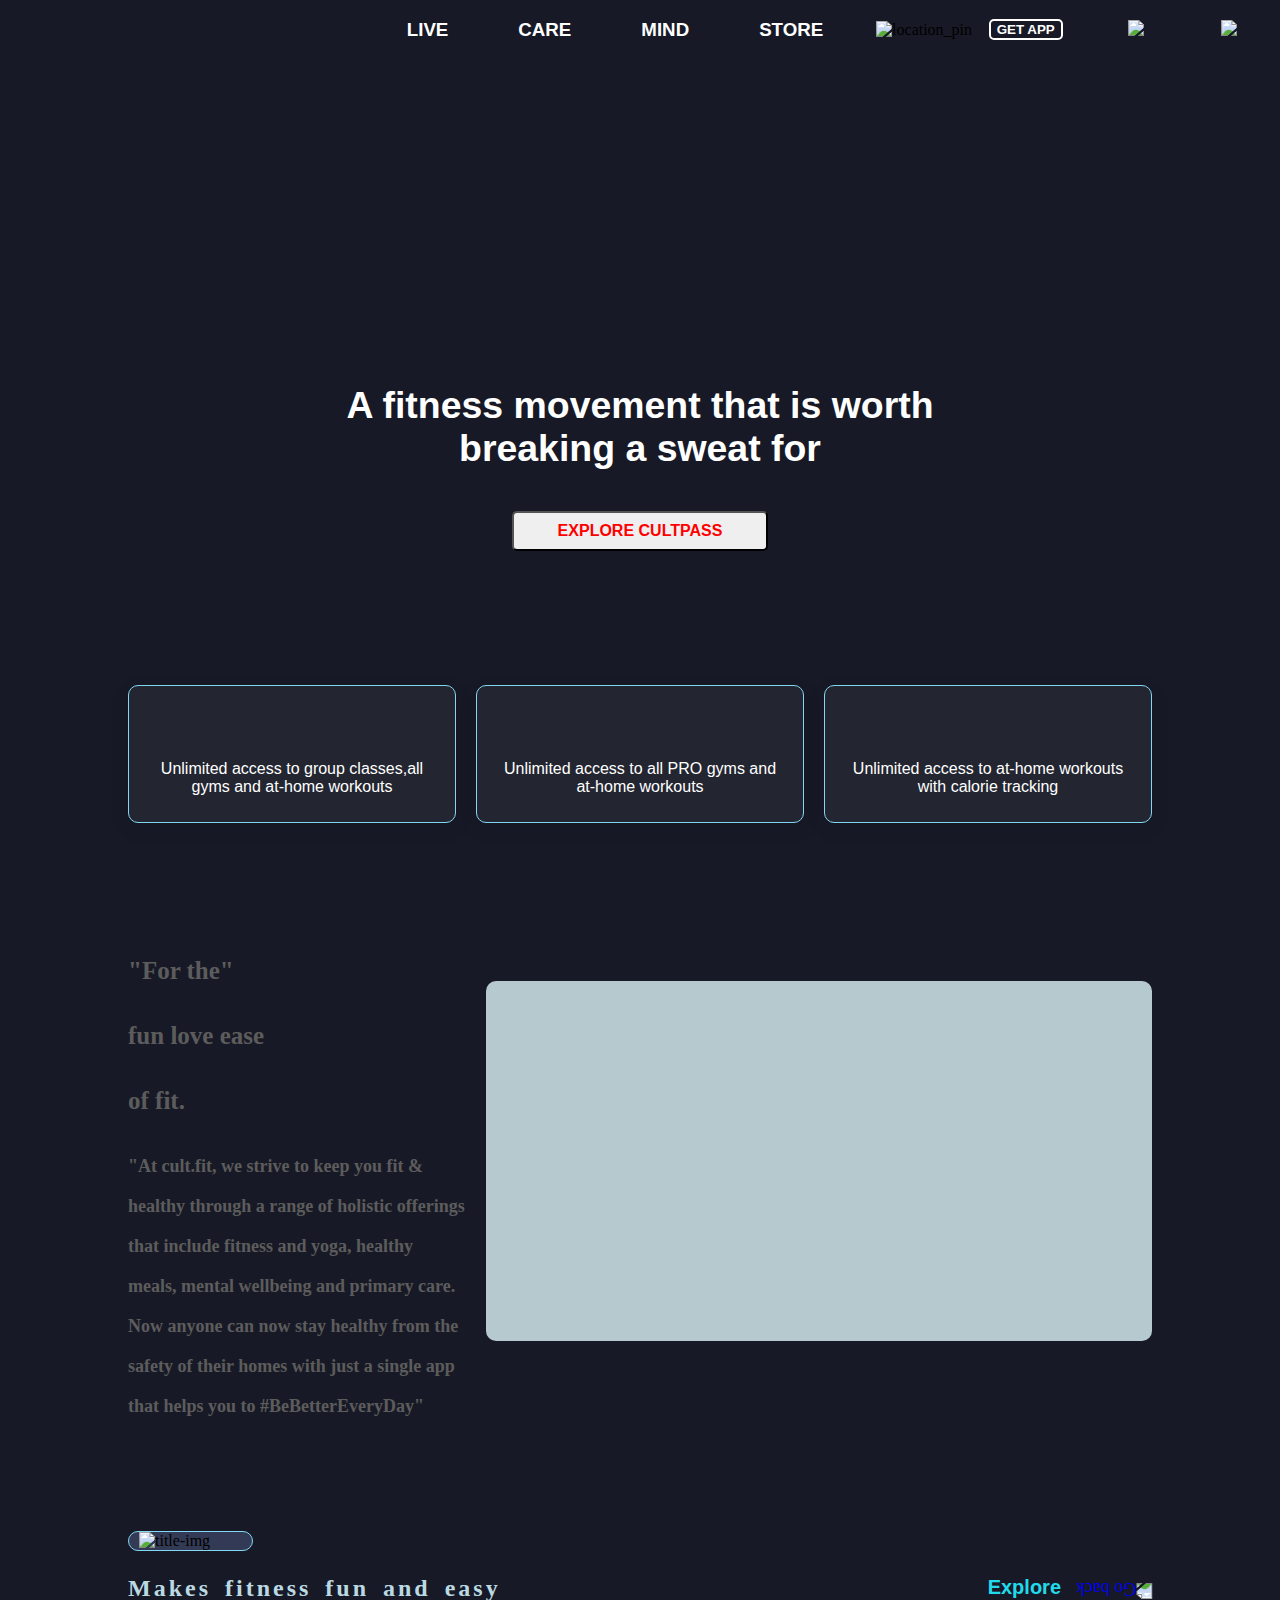
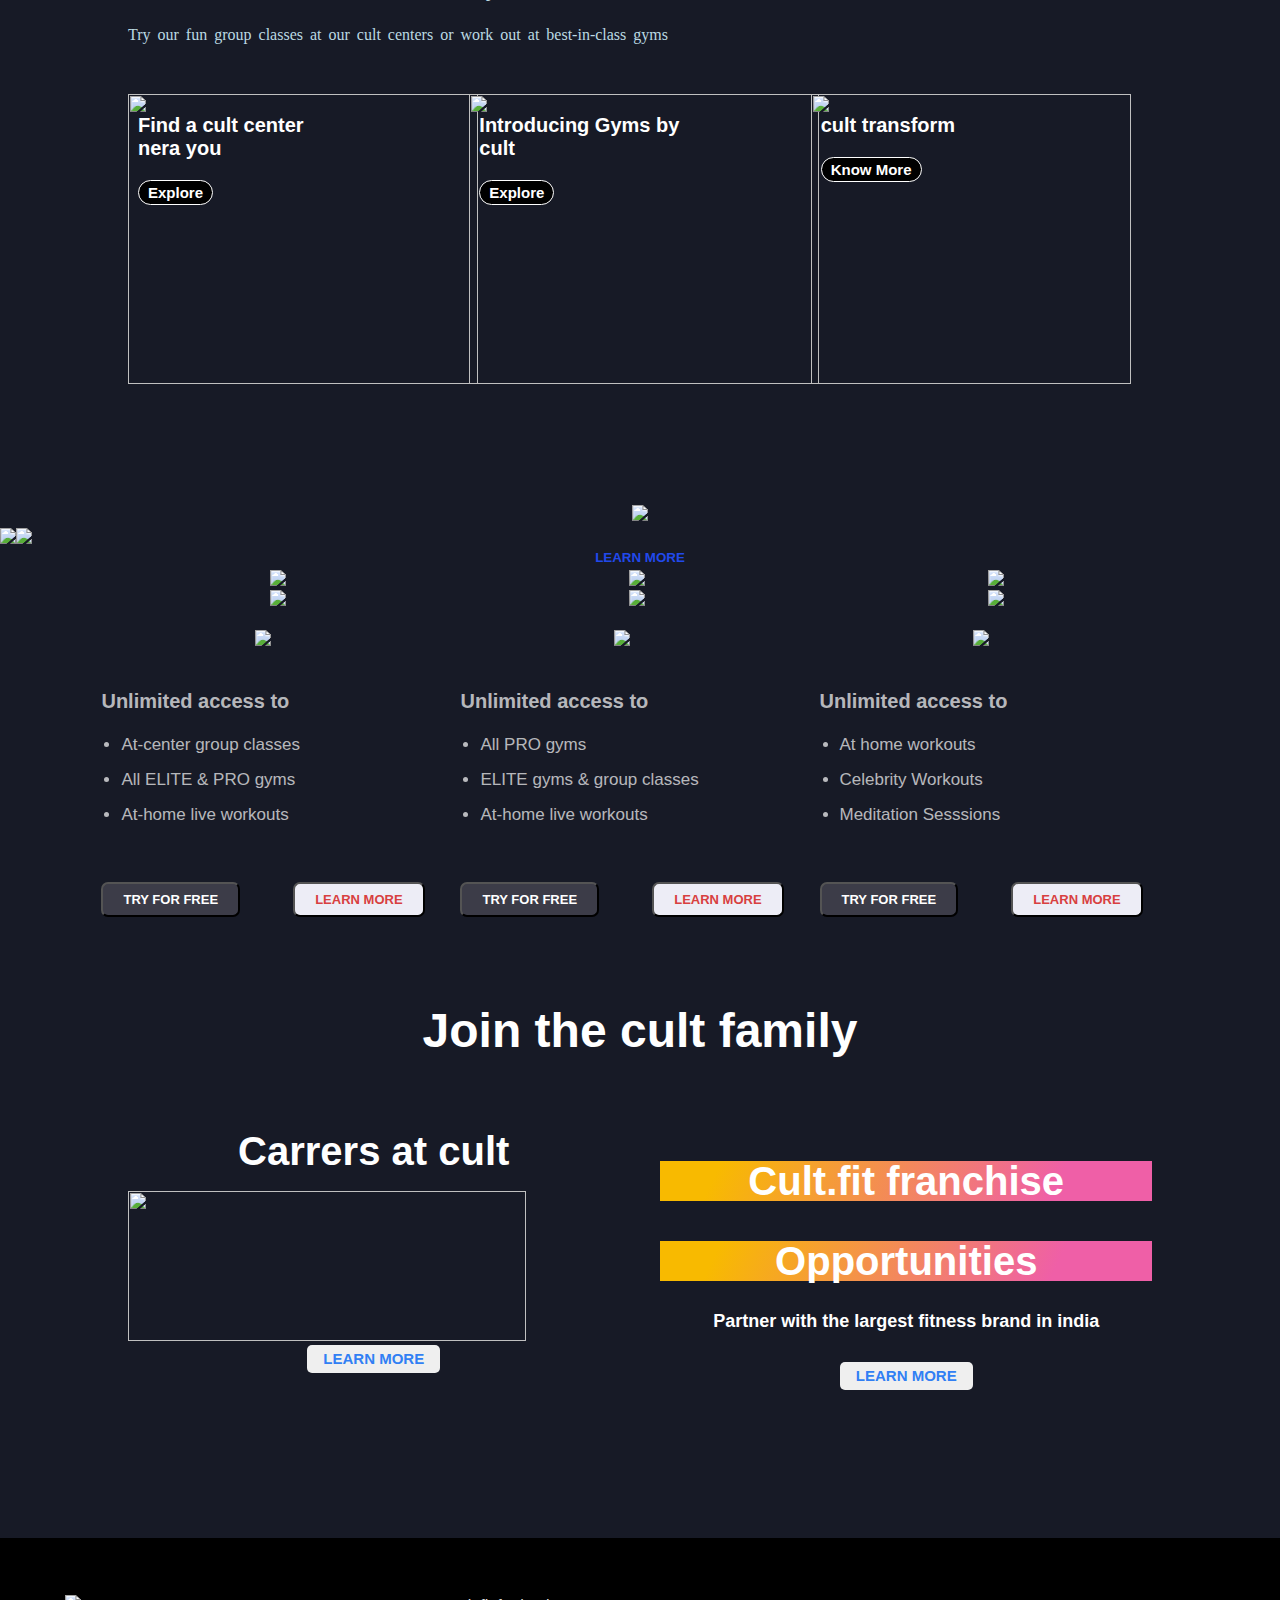
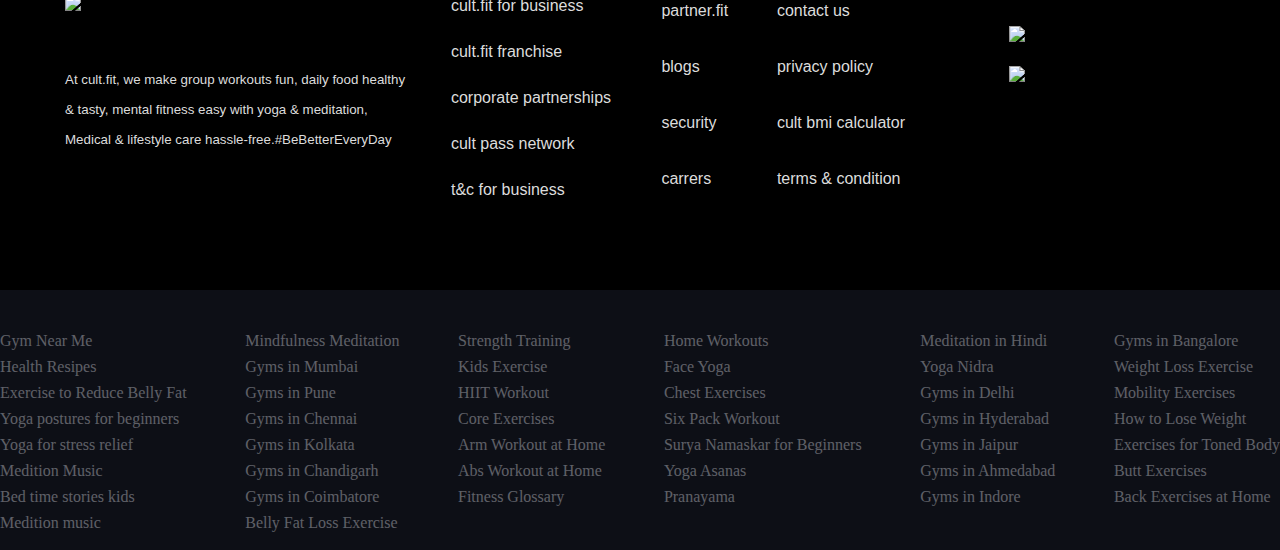
==== commit 5a12eaf6: "homepage" ====
--- a/index.html
+++ b/index.html
@@ -170,9 +170,78 @@
             <img src="https://cdn-images.cure.fit/www-curefit-com/image/upload/c_fill,w_700,ar_1,q_auto:eco,dpr_1.428749918937683,f_auto,fl_progressive//image/test/gradient-circle/golden-blur-circle.svg" class="color-mix" width="100%">
         </div>
     </div>
-    <div>
-
-    </div>
+    <div class="clrful-upper-part">
+        <div>
+            <img src="https://cdn-images.cure.fit/www-curefit-com/image/upload/c_fill,w_259,ar_3.811,q_auto:eco,dpr_2,f_auto,fl_progressive//image/test/brand-logo/cult-pass.svg" width="20%">
+        </div>
+        <div><a href=""><button>LEARN MORE</button></a></div>
+        <diV class="clrful-img-part">
+            <div class="clr-img">
+                <div>
+                    <img src="https://cdn-images.cure.fit/www-curefit-com/image/upload/c_fill,w_404,ar_1.31,q_auto:eco,dpr_2,f_auto,fl_progressive//image/test/introducting-cult-pass/icp_cb.png" width="100%">
+                    <div class="pro"><img src="https://cdn-images.cure.fit/www-curefit-com/image/upload/c_fill,w_68,ar_3.811,q_auto:eco,dpr_2,f_auto,fl_progressive//image/test/brand-logo/cult-pass.svg" width="20%">
+                    <div><img src="https://cdn-images.cure.fit/www-curefit-com/image/upload/c_fill,w_107,ar_3.59,q_auto:eco,dpr_2,f_auto,fl_progressive//image/test/brand-logo/cult-pass-elite-partial.png" width="32%"></div>
+                    </div>
+                </div>
+                <div class="ul-li">
+                    <h5>Unlimited access to</h5>
+                    <ul>
+                        <li>At-center group classes</li>
+                        <li>All ELITE & PRO gyms </li>
+                        <li>At-home live workouts</li>
+                    </ul>
+                </div>
+                <div class="clr-btn">
+                    <a href=""><button>TRY FOR FREE</button></a>
+                    <a href=""><button>LEARN MORE</button></a>
+                </div>
+            </div>
+            
+            <div class="clr-img">
+                <div>
+                    <img src="https://cdn-images.cure.fit/www-curefit-com/image/upload/c_fill,w_404,ar_1.31,q_auto:eco,dpr_2,f_auto,fl_progressive//image/test/introducting-cult-pass/icp_cg.png" width="100%">
+                    <div class="pro"><img src="https://cdn-images.cure.fit/www-curefit-com/image/upload/c_fill,w_68,ar_3.811,q_auto:eco,dpr_2,f_auto,fl_progressive//image/test/brand-logo/cult-pass.svg" width="20%">
+                    <div><img src="https://cdn-images.cure.fit/www-curefit-com/image/upload/c_fill,w_78,ar_2.63,q_auto:eco,dpr_2,f_auto,fl_progressive//image/test/brand-logo/cult-pass-pro-partial.png" width="30%"></div>
+                    </div>
+                </div>
+                <div class="ul-li">
+                    <h5>Unlimited access to</h5>
+                    <ul>
+                        <li>All PRO gyms</li>
+                        <li>ELITE gyms & group classes</li>
+                        <li>At-home live workouts</li>
+                    </ul>
+                </div>
+                <div class="clr-btn">
+                    <a href=""><button>TRY FOR FREE</button></a>
+                    <a href=""><button>LEARN MORE</button></a>
+                </div>
+            </div>
+            
+            <div class="clr-img">
+                <div>
+                    <img src="https://cdn-images.cure.fit/www-curefit-com/image/upload/c_fill,w_404,ar_1.31,q_auto:eco,dpr_2,f_auto,fl_progressive//image/test/introducting-cult-pass/icp_cl.png" width="100%">
+                    <div class="pro"><img src="https://cdn-images.cure.fit/www-curefit-com/image/upload/c_fill,w_68,ar_3.811,q_auto:eco,dpr_2,f_auto,fl_progressive//image/test/brand-logo/cult-pass.svg" width="20%">
+                    <div><img src="https://cdn-images.cure.fit/www-curefit-com/image/upload/c_fill,w_85,ar_2.86,q_auto:eco,dpr_2,f_auto,fl_progressive//image/test/brand-logo/cult-pass-live-partial-4x.png" width="30%"></div>
+                    </div>
+                </div>
+                <div class="ul-li">
+                    <h5>Unlimited access to</h5>
+                    <ul>
+                        <li>At home workouts</li>
+                        <li>Celebrity Workouts</li>
+                        <li>Meditation Sesssions</li>
+                    </ul>
+                </div>
+                <div class="clr-btn">
+                    <a href=""><button>TRY FOR FREE</button></a>
+                    <a href=""><button>LEARN MORE</button></a>
+                </div>
+            </div>
+        </diV>
+        
+    </div>
+    <!-- --------------------------finish-------------------- -->
     
     <!------------------------------JOIN THE CULT FAMILY------------------>
     <div class="join-cult-family">
@@ -346,127 +415,127 @@
         <!-- 2 -->
         <div>
             <a href="">
-                <p></p>
-            </a>
-            <a href="">
-                <p></p>
-            </a>
-            <a href="">
-                <p></p>
-            </a>
-            <a href="">
-                <p></p>
-            </a>
-            <a href="">
-                <p></p>
-            </a>
-            <a href="">
-                <p></p>
-            </a>
-            <a href="">
-                <p></p>
-            </a>
-            <a href="">
-                <p></p>
+                <p>Mindfulness Meditation</p>
+            </a>
+            <a href="">
+                <p>Gyms in Mumbai</p>
+            </a>
+            <a href="">
+                <p>Gyms in Pune</p>
+            </a>
+            <a href="">
+                <p>Gyms in Chennai</p>
+            </a>
+            <a href="">
+                <p>Gyms in Kolkata</p>
+            </a>
+            <a href="">
+                <p>Gyms in Chandigarh</p>
+            </a>
+            <a href="">
+                <p>Gyms in Coimbatore</p>
+            </a>
+            <a href="">
+                <p>Belly Fat Loss Exercise</p>
             </a>
         </div>
         <!-- 3 -->
         <div>
             <a href="">
-                <p></p>
-            </a>
-            <a href="">
-                <p></p>
-            </a>
-            <a href="">
-                <p></p>
-            </a>
-            <a href="">
-                <p></p>
-            </a>
-            <a href="">
-                <p></p>
+                <p>Strength Training</p>
+            </a>
+            <a href="">
+                <p>Kids Exercise</p>
+            </a>
+            <a href="">
+                <p>HIIT Workout</p>
+            </a>
+            <a href="">
+                <p>Core Exercises</p>
+            </a>
+            <a href="">
+                <p>Arm Workout at Home</p>
             </a><a href="">
                 <p></p>
             </a>
             <a href="">
-                <p></p>
-            </a>
-            <a href="">
-                <p></p>
+                <p>Abs Workout at Home</p>
+            </a>
+            <a href="">
+                <p>Fitness Glossary</p>
             </a>
         </div>
         <!-- 4 -->
         <div>
             <a href="">
-                <p></p>
-            </a>
-            <a href="">
-                <p></p>
-            </a>
-            <a href="">
-                <p></p>
-            </a>
-            <a href="">
-                <p></p>
-            </a>
-            <a href="">
-                <p></p>
-            </a>
-            <a href="">
-                <p></p>
-            </a>
-            <a href="">
-                <p></p>
+                <p>Home Workouts</p>
+            </a>
+            <a href="">
+                <p>Face Yoga</p>
+            </a>
+            <a href="">
+                <p>Chest Exercises</p>
+            </a>
+            <a href="">
+                <p>Six Pack Workout</p>
+            </a>
+            <a href="">
+                <p>Surya Namaskar for Beginners</p>
+            </a>
+            <a href="">
+                <p>Yoga Asanas</p>
+            </a>
+            <a href="">
+                <p>Pranayama</p>
             </a>
         </div>
         <!-- 5 -->
         <div>
             <a href="">
-                <p></p>
-            </a>
-            <a href="">
-                <p></p>
-            </a>
-            <a href="">
-                <p></p>
-            </a>
-            <a href="">
-                <p></p>
-            </a>
-            <a href="">
-                <p></p>
-            </a>
-            <a href="">
-                <p></p>
-            </a>
-            <a href="">
-                <p></p>
+                <p>Meditation in Hindi</p>
+            </a>
+            <a href="">
+                <p>Yoga Nidra</p>
+            </a>
+            <a href="">
+                <p>Gyms in Delhi</p>
+            </a>
+            <a href="">
+                <p>Gyms in Hyderabad</p>
+            </a>
+            <a href="">
+                <p>Gyms in Jaipur</p>
+            </a>
+            <a href="">
+                <p>Gyms in Ahmedabad</p>
+            </a>
+            <a href="">
+                <p>Gyms in Indore</p>
             </a>
 
         </div>
         <!-- 6 -->
         <div>
             <a href="">
-                <p></p>
-            </a>
-            <a href="">
-                <p></p>
-            </a>
-            <a href="">
-                <p></p>
-            </a>
-            <a href="">
-                <p></p>
-            </a>
-            <a href="">
-                <p></p>
-            </a>
-            <a href="">
-                <p></p>
-            </a>
-            <a href="">
-                <p></p>
+                <p>Gyms in Bangalore</p>
+            </a>
+            <a href="">
+                <p>Weight Loss Exercise</p>
+            </a>
+            <a href="">
+                <p>Mobility Exercises</p>
+            </a>
+            <a href="">
+                <p>How to Lose Weight</p>
+            </a>
+            <a href="">
+                <p>Exercises for Toned Body</p>
+            </a>
+            <a href="">
+                <p>Butt Exercises</p>
+            </a>
+            <a href="">
+                <p>Back Exercises at Home</p>
             </a>
         </div>
     </div>
--- a/style.css
+++ b/style.css
@@ -198,14 +198,17 @@
             color:rgb(187, 217, 226);
             margin-bottom: 50px;
         }
-        /* --------------------------COLOURFULL PART CSS----------------- */
+        /* --------------------------COLOURFULL PART CSS------imagination----------- */
         .colourfull{
+            cursor: pointer;
             display: flex;
             margin-top: 25%;
+            z-index: -1;
+            position:absolute;
         }
         .color-mix {
-            border: 1px solid white;
-            position: relative;
+            cursor: pointer;
+            /* border: 1px solid white; */
             opacity: 1;
             transition: opacity 150ms ease 0s;
             top: 0px;
@@ -214,11 +217,96 @@
             vertical-align: middle;
             
         }
-        /* --------------join the cult family css start----------------- */
+        
+        .clrful-upper-part{
+        cursor: pointer;
+        top: 300px;
+        position: relative;
+        font-family: Inter-Medium,Helvetica Neue,Helvetica,Roboto,Arial,sans-serif;
+        /* border:2px solid red; */
+        margin: auto;
+        width: 99%;
+        height: auto;
+        }
+        .clrful-upper-part >div{
+            cursor: pointer;
+            text-align: center;
+            margin-bottom: 20px;
+        }
+        .clrful-upper-part >div:nth-child(2)>a>button{
+            cursor: pointer;
+            padding: 5px 20px;
+            border-radius: 7px;
+            margin-bottom: 40px;
+            color: rgb(33, 73, 235);
+            font-weight: bolder;
+            background-color: transparent;
+            border: 0px;
+        }
+        .clrful-img-part{
+            cursor: pointer;
+            margin: auto;
+            /* border:1px solid red; */
+            display: grid;
+            grid-template-columns: repeat(3,1fr);
+            width: 85%;
+            justify-content: space-between;
+        }
+        .clrful-img-part >div{
+            /* border:1px solid red; */
+            width: 90%;
+        }
+        .pro{
+            margin-top: -80px;
+            margin-left: 30px;
+        }
+        .ul-li{
+            width: 80%;
+        }
+        .ul-li >h5{
+            cursor: pointer;
+            margin-top: 60px;
+            text-align: left;
+            cursor: default;
+            color: rgb(255 255 255 / 70%);
+            font-size: 20px;
+        }
+        .ul-li >ul{
+            cursor: pointer;
+            margin-top: -20px;
+            text-align: left;
+            cursor: default;
+            color: rgb(255 255 255 / 70%);
+            font-size: 17px;
+            letter-spacing: 0px;
+            line-height: 35px;
+            margin-left: -20px;
+        }
+        .clr-btn{
+            margin-top: 50px;
+            display: flex;
+            justify-content:space-between
+        }
+        .clr-btn > a>button{
+            cursor: pointer;
+            font-size: small;
+            padding:8px 20px;
+            border-radius: 7px;
+            font-weight: 700;
+        }
+        .clr-btn>a:nth-child(1)>button{
+            background-color: #3c3c48;
+            color: white;
+        }
+        .clr-btn>a:nth-child(2)>button{
+            background-color: #ededf6;
+            color: rgb(216, 64, 64);
+        }
+        /* ----------------------------join the cult family css start----------------- */
         .join-cult-family{
             /* border:1px solid red; */
             margin:auto;
-            margin-top: 10%;
+            margin-top: 30%;
             width: 100%;
             font-family: Inter-Bold, "Helvetica Neue", Helvetica, Roboto, Arial, sans-serif;
             }
@@ -316,6 +404,7 @@
             font-size: medium;
             line-height: 10px;
             padding-top: 30px;
+            justify-content: space-between;
         }
         .lastfooter a{
             text-decoration: none;
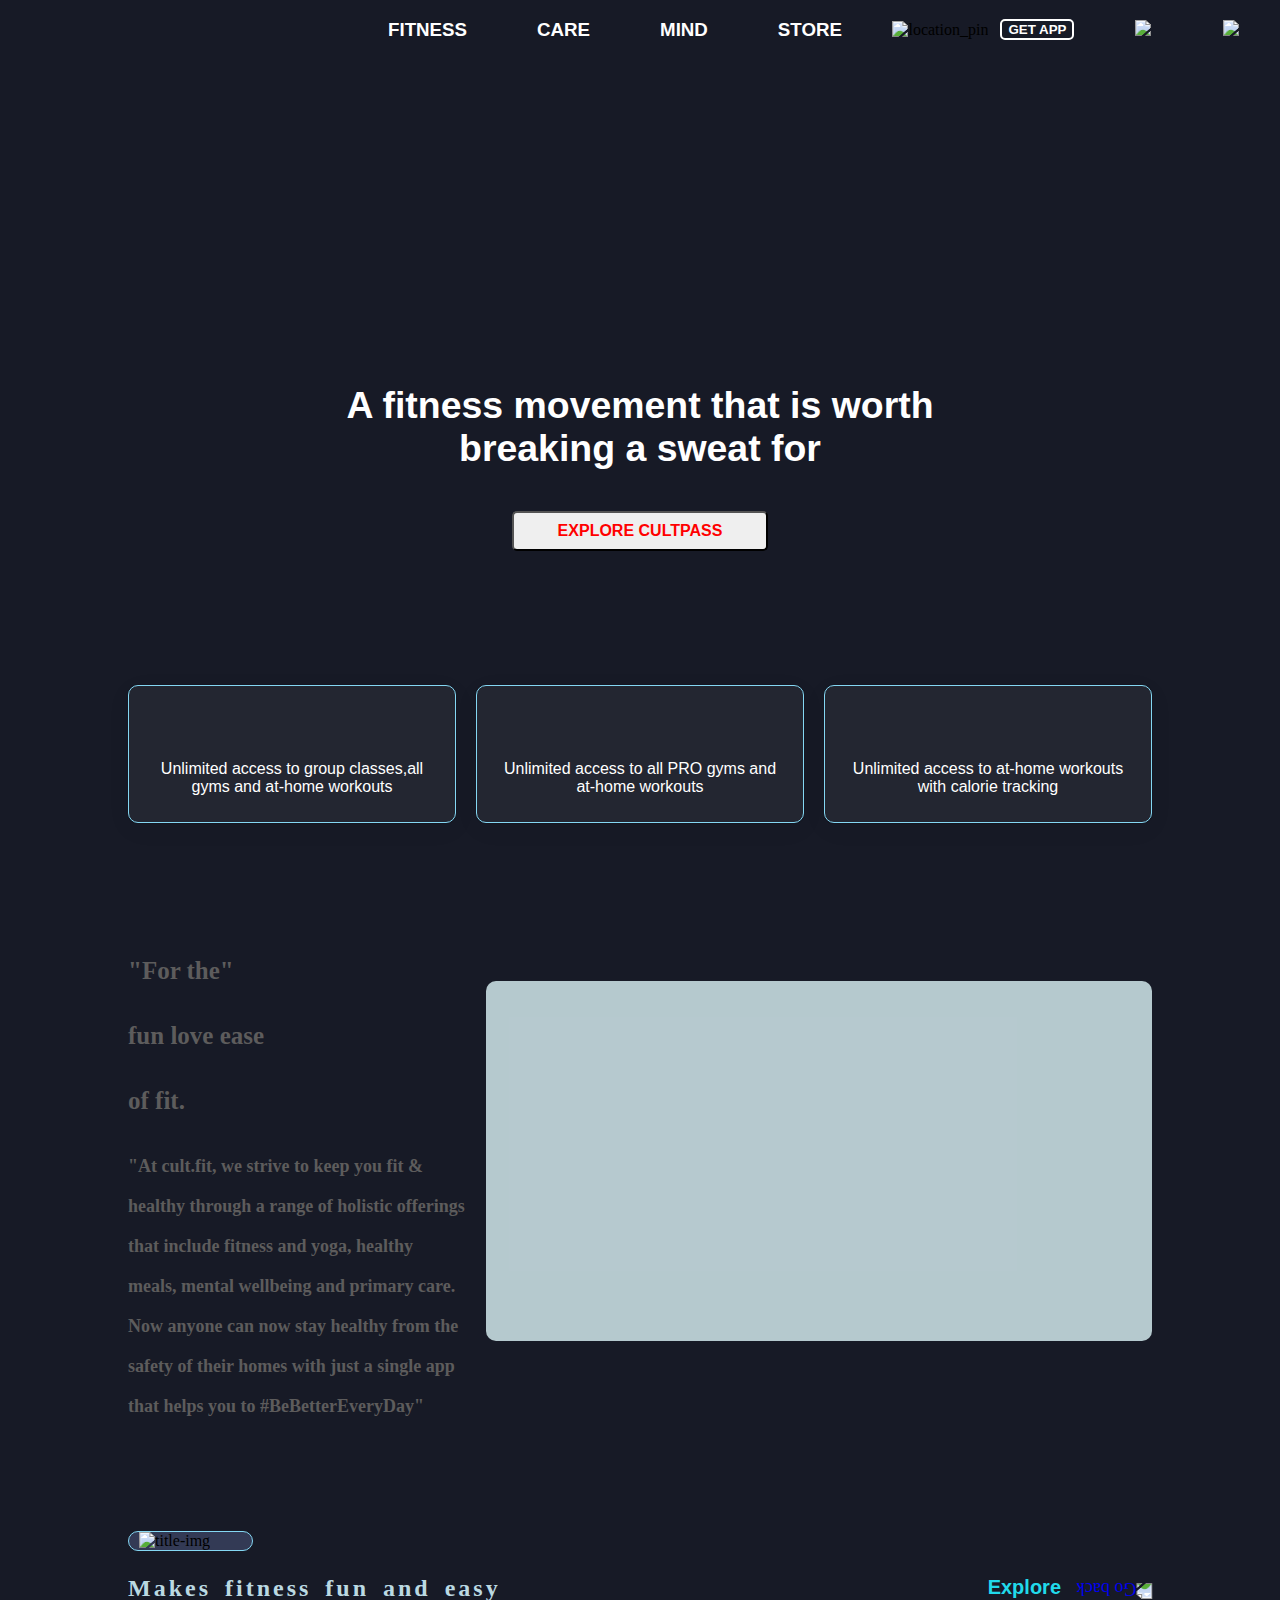
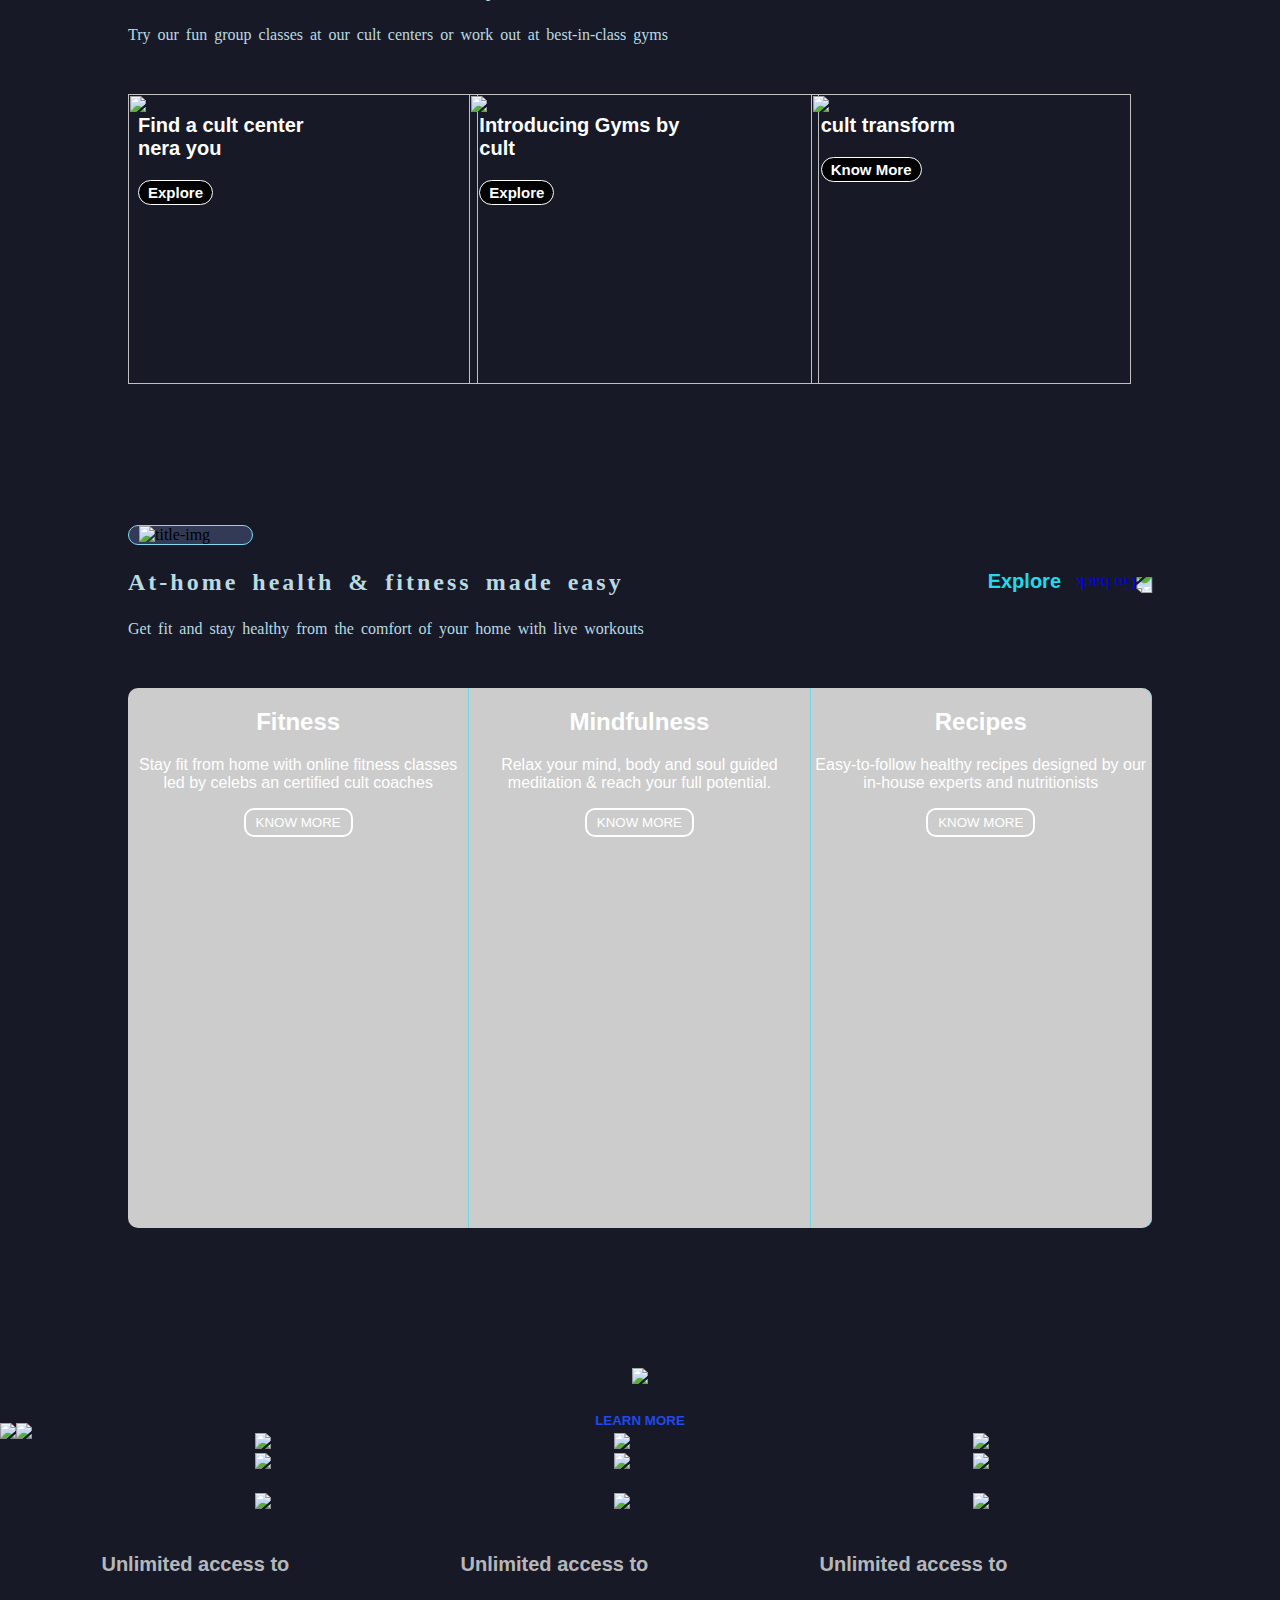
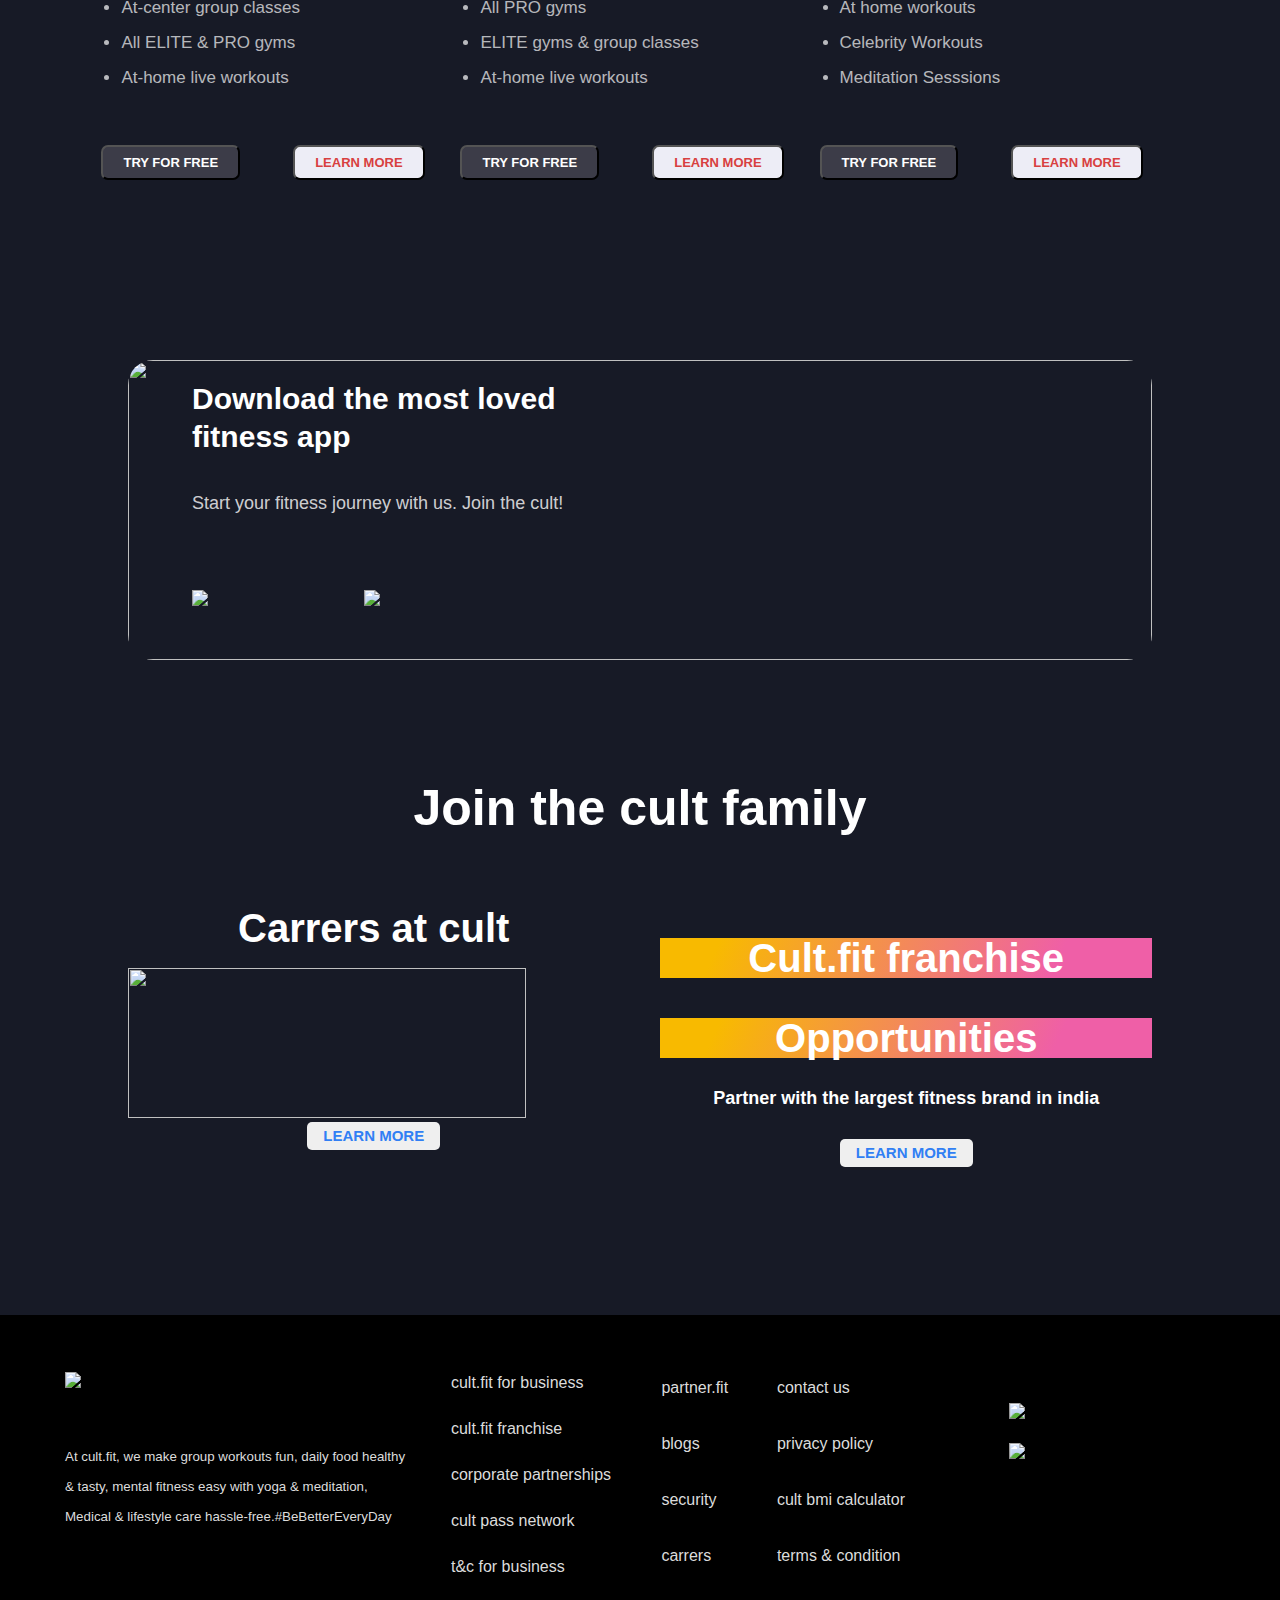
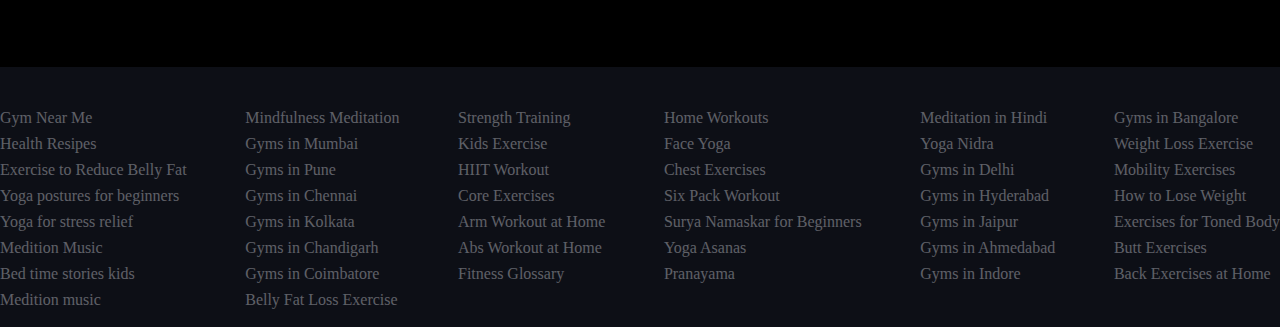
==== commit cbe0339e: "hurt-floor-672" ====
--- a/index.html
+++ b/index.html
@@ -9,6 +9,7 @@
     <link rel="stylesheet" href="navbar.css"/>
     <link rel="stylesheet" href="getapp.css"/>
 
+
 </head>
 <script src="https://kit.fontawesome.com/4f2a80e093.js" crossorigin="anonymous"></script>
 <link rel="stylesheet" href="https://unpkg.com/aos@next/dist/aos.css" />
@@ -22,10 +23,10 @@
                 </div>
             </a>
         </div>  
-        <div class="">
-            <a href=""><h3>LIVE</h3></a>
+        <div class="nav-mid">
+            <a href="./fitness.html"><h3>FITNESS</h3></a>
             <a href="./care.html"><h3>CARE</h3></a>
-            <a href=""><h3>MIND</h3></a>
+            <a href="./mind.html"><h3>MIND</h3></a>
             <a href=""><h3>STORE</h3></a>
         </div>
         <div class="nav-last">
@@ -39,7 +40,7 @@
                 </button>
             </div>
             <div>
-                <a href="">
+                <a href="login.html">
                     <div class="signup">
                         <img onclick="" src="https://cdn-images.cure.fit/www-curefit-com/image/upload/c_fill,w_26,ar_1,q_auto:eco,dpr_2,f_auto,fl_progressive/image/test/header/Profile.png"/>
                     </div>
@@ -126,7 +127,8 @@
         </div>
         <div class="img-paragraph">
             <p>Try our fun group classes at our cult centers or work out at best-in-class
-            gyms</p></div>
+            gyms</p>
+        </div>
         <!-- -----------all image in one part ---------->
         <div id="mix-img-part1">
             <!-- child4 img 1 -->
@@ -161,6 +163,58 @@
             </div>
         </div>
     </div>
+    <!-- --------------------------------FINISH--------------------------- -->
+    <!-- --------------------------CSS SLIDER  PART START-------------------------------- -->
+    <div id="div-3rd">
+        <div class="CULT">
+            <img src="https://static.cure.fit/assets/images/live-brand.svg" alt="title-img"  loading="lazy" width="90" height="50">
+        </div>
+        <div class="">
+            <p>At-home health & fitness made easy</p>
+            <a href="/cult" class="explore">
+                <span>Explore</span>
+                <img src="https://static.cure.fit/assets/images/back-arrow-pink.svg" alt="Go back"
+                class="explore-img">
+            </a>
+        </div>
+        <div class="img-paragraph">
+            <p>Get fit and stay healthy from the comfort of your home with live workouts</p>
+        </div>
+<div id="div-3rd-2">
+    <ul>
+        <li>
+            <div class="content">
+                <h2>Fitness</h2>
+                <p>Stay fit from home with online fitness classes
+                    led by celebs an certified cult coaches
+                </p>
+                <button>KNOW MORE</button>
+            </div>
+        </li>
+        <li>
+            <div class="content">
+                <h2>Mindfulness</h2>
+                <p>Relax your mind, body and soul guided 
+                    meditation & reach your full potential.
+                </p>
+                <button>KNOW MORE</button>
+
+            </div>
+        </li>
+        <li>
+            <div class="content">
+                <h2>Recipes</h2>
+                <p>Easy-to-follow healthy recipes designed by our 
+                    in-house experts and nutritionists
+                </p>
+                <button>KNOW MORE</button>
+
+            </div>
+        </li>
+    </ul>
+</div>
+    </div>
+<!-- -----------------------------CSS slider in 3D FINISH------------------ -->
     <!-- -------------------------imagination------------------------ -->
     <div class="colourfull">
         <div>
@@ -242,6 +296,20 @@
         
     </div>
     <!-- --------------------------finish-------------------- -->
+    <!-- ---------------------DOWNLOAD MOST LOVED APP---------------------- -->
+    <div class="fitness-app">
+        <div class="fitness-img">
+            <img src="https://cdn-images.cure.fit/www-curefit-com/image/upload/c_fill,w_1200,ar_2.66,q_auto:eco,dpr_1.428749918937683,f_auto,fl_progressive//image/test/download-app/download-app-variant-2.png" width="100%" height="300">
+        </div>
+        <div class="fitness-hover">
+            <h5>Download the most loved fitness app</h5>
+            <div class="fitness-p"><p>Start your fitness journey with us. Join the cult!</p></div>
+            <div class="fitness-app1">
+                <img src="https://cdn-images.cure.fit/www-curefit-com/image/upload/c_fill,h_50,ar_2.98,q_auto:eco,dpr_2,f_auto,fl_progressive//image/test/download-app/app-store-dark-card-2.png" width="40%">
+                <img Src="https://cdn-images.cure.fit/www-curefit-com/image/upload/c_fill,h_50,ar_3.31,q_auto:eco,dpr_2,f_auto,fl_progressive//image/test/download-app/play-store-dark-card-2.png" width="45%">
+            </div>
+        </div>
+    </div>
     
     <!------------------------------JOIN THE CULT FAMILY------------------>
     <div class="join-cult-family">
--- a/style.css
+++ b/style.css
@@ -54,6 +54,11 @@
             grid-template-columns: repeat(3,1fr);
             grid-template-rows: repeat(1,auto);
             gap:20px;
+            transition: 1s;
+        }
+        #try-free> div:hover{
+            transform: scale(0.9);
+            z-index: 0.0;
         }
         #try-free > div{
             /* margin: auto; */
@@ -69,7 +74,7 @@
             box-shadow: rgba(0, 0, 0, 0.05) 0px 6px 24px 0px, rgba(0, 0, 0, 0.08) 0px 0px 0px 1px;
         }
         #try-free > div:hover{
-            background-color: #424757;
+            background-color: #3d4252;
         }
         #try-free > div >img{
             margin: auto;
@@ -198,11 +203,111 @@
             color:rgb(187, 217, 226);
             margin-bottom: 50px;
         }
+        /* -----------------------------------FINISH------------------------ */
+        /* -----------------------CSS SLIDER PART CSS---------------------- */
+        #div-3rd{
+            width: 80%;
+            margin: auto;
+            /* border: 1px solid red; */
+            margin-top: 25%;
+        } 
+
+        #div-3rd > div:nth-child(2) >p{
+            /* color: #5d5c5c; */
+            color: rgb(187, 217, 226);
+            font-size:x-large;
+            font-weight: bold;
+            word-spacing:5px;
+            letter-spacing: 3px;
+            font-family: Georgia, serif;
+        }
+        #div-3rd-2>ul {
+            /* position: absolute; */
+            /* top: 0;
+            left: 0; */
+            width: 100%;
+            height: 60vh;
+            background: #CCC;
+            margin: auto;
+            padding: 0;
+            /* border:1px solid green; */
+            border-radius: 10px;
+        }
+        .content{
+            font-family: Inter-Bold, "Helvetica Neue", Helvetica, Roboto, Arial, sans-serif;
+        }
+        .content>button{
+        padding: 5px 10px;
+        border-radius: 10px;
+        border: 2px solid white;
+        color: white;
+        background-color: transparent;
+        
+        }
+        #div-3rd-2>ul li {
+            list-style: none;
+            position: relative;
+            width: 33.33%;
+            height: 100%;
+            border-right: 1px solid rgb(116, 214, 229);
+            float: left;
+            box-sizing: border-box;
+            transition: 0.5s;
+            text-align: center;
+            overflow: hidden;
+            color: white;
+        }
+        
+        #div-3rd-2>ul li:nth-child(1) {
+            background: url(https://cdn-images.cure.fit/www-curefit-com/image/upload/w_600,h_470,fl_progressive,f_auto,q_auto:eco/dpr_2/image/vm/d2ceda2f-0362-43f6-9a5a-d1c57f54e7f9.png);
+            background-size: cover;
+            background-position: left;
+            border-radius: 10px 0px 0px 10px;
+        }
+        #div-3rd-2>ul li:nth-child(2) {
+            background: url(https://cdn-images.cure.fit/www-curefit-com/image/upload/w_600,h_470,fl_progressive,f_auto,q_auto:eco/dpr_2/image/vm/0fedd809-8ebf-4c79-8306-0207522155fe.png);
+            background-size: cover;
+            background-position: left;
+        }
+        #div-3rd-2>ul li:nth-child(3) {
+            background: url(https://cdn-images.cure.fit/www-curefit-com/image/upload/w_600,h_470,fl_progressive,f_auto,q_auto:eco/dpr_2/image/vm/4041957e-947a-4cba-b9ac-940316910888.png);
+            background-size: cover;
+            background-position:left;
+            border-radius: 0px 10px 10px 0px;
+            
+        }
+        
+        #div-3rd-2>ul:hover li {
+            width: 10%;
+        }
+        
+        #div-3rd-2>ul li:hover {
+            width: 80%;
+        }
+        
+        #div-3rd-2>ul li.content {
+            position: absolute;
+            bottom: -100%;
+            left: 0;
+            width: 30%;
+            background: rgba(0, 0, 0, .8);
+            box-sizing: border-box;
+            color: #fff;
+        
+        }
+        
+        #div-3rd-2>ul li:hover .content {
+            bottom: 0;
+            transition: 00.5s;
+            transition-delay: 0.5s;
+            opacity: 1;
+        }
+        /* -----------------------FINISH------------------------------ */
         /* --------------------------COLOURFULL PART CSS------imagination----------- */
         .colourfull{
             cursor: pointer;
             display: flex;
-            margin-top: 25%;
+            margin-top: 15%;
             z-index: -1;
             position:absolute;
         }
@@ -220,7 +325,7 @@
         
         .clrful-upper-part{
         cursor: pointer;
-        top: 300px;
+        top: 140px;
         position: relative;
         font-family: Inter-Medium,Helvetica Neue,Helvetica,Roboto,Arial,sans-serif;
         /* border:2px solid red; */
@@ -257,8 +362,9 @@
             width: 90%;
         }
         .pro{
+            /* border:10px solid rgb(47, 6, 6); */
             margin-top: -80px;
-            margin-left: 30px;
+            /* margin-left: -90px; */
         }
         .ul-li{
             width: 80%;
@@ -306,7 +412,7 @@
         .join-cult-family{
             /* border:1px solid red; */
             margin:auto;
-            margin-top: 30%;
+            margin-top: 15%;
             width: 100%;
             font-family: Inter-Bold, "Helvetica Neue", Helvetica, Roboto, Arial, sans-serif;
             }
@@ -316,7 +422,7 @@
             margin: 0px 0px 2%;
             margin-bottom: 60px;
             color: white;
-            font-size: 48px;
+            font-size: 50px;
             letter-spacing: 0.01px;
             line-height: 60px;
         }
@@ -327,6 +433,11 @@
             width: 80%;
             /* height: 280px; */
             justify-content: space-between;
+            transition: 0.5s;
+        }
+        .join-cult-child :hover{
+            transform: scale(1.02);
+            z-index: 5;
         }
         .join-cult-child > div{
             /* border:1px solid rgb(53, 27, 125); */
@@ -394,21 +505,67 @@
         .join2>div>h5~.btn{
             margin-bottom: 20px;
         }
-        /* --------------------------------homepage last footer------------- */
+        /* -------------------------FINISH------------------------------ */
         .lastfooter{
             background-color: black;
             opacity: 0.4;
-            margin: auto;
+        }
+        /* -----------------last footer finish--------------------- */
+        /* -----------------------download most loved app part css--------------- */
+        .fitness-app{
+            margin-top: 25%;
+            /* margin: auto; */
+            height: auto;
+            background-size: cover;
+            background-repeat: no-repeat;
+            border: none;
+            /* border: 1px solid white; */
+        }
+        .fitness-img{
+            margin: auto;
+            width: 80%;
+            border-radius: 25px;
+            z-index: -1;
+            position: absolute;
+            margin-left: 10%;
+        }
+        .fitness-img > img{
+            border-radius: 25px;
+        }
+        .fitness-hover{
+            /* border: 1px solid white; */
+            position: relative;
+            margin: auto;
+            width: 70%;
+            top:20px;
+        }
+        .fitness-hover > h5{
+            text-align: start;
+            cursor: default;
+            margin: 0;
+            color: white;
+            font-size: 30px;
+            font-family: Inter-Bold,Helvetica Neue,Helvetica,Roboto,Arial,sans-serif;
+            letter-spacing: 0.01px;
+            line-height: 38px;
+            margin-bottom: 4%;
+            max-width: 450px;
+        }
+        .fitness-p{
+            text-align: start;
+            cursor: default;
+            margin: 0;
+            color: rgb(255 255 255 / 80%);
+            font-size: 18px;
+            font-family: Inter-Medium,Helvetica Neue,Helvetica,Roboto,Arial,sans-serif;
+            letter-spacing: 0px;
+            line-height: 22px;
+            max-width: 475px;
+            margin-bottom: 8.5%;
+        }
+        .fitness-app1{
+            /* border: 1px solid white; */
             display: flex;
-            height: 230px;
-            font-size: medium;
-            line-height: 10px;
-            padding-top: 30px;
             justify-content: space-between;
-        }
-        .lastfooter a{
-            text-decoration: none;
-        }
-        .lastfooter p{
-            color: rgb(201, 200, 200);
-        }+            width: 35%;
+        }
--- a/navbar.css
+++ b/navbar.css
@@ -59,4 +59,25 @@
     color: white;
     font-weight: 800;
     font-family: Arial, Helvetica, sans-serif;
-}+}
+
+/* --------------------------------homepage last footer------------- */
+.lastfooter{
+    margin: auto;
+    display: flex;
+    height: 230px;
+    font-size: medium;
+    line-height: 10px;
+    padding-top: 30px;
+    justify-content: space-between;
+}
+.lastfooter a{
+    text-decoration: none;
+}
+.lastfooter p{
+    color: rgb(201, 200, 200);
+}
+/* ----------------- */
+.nav-mid > a{
+    position: relative;
+}
